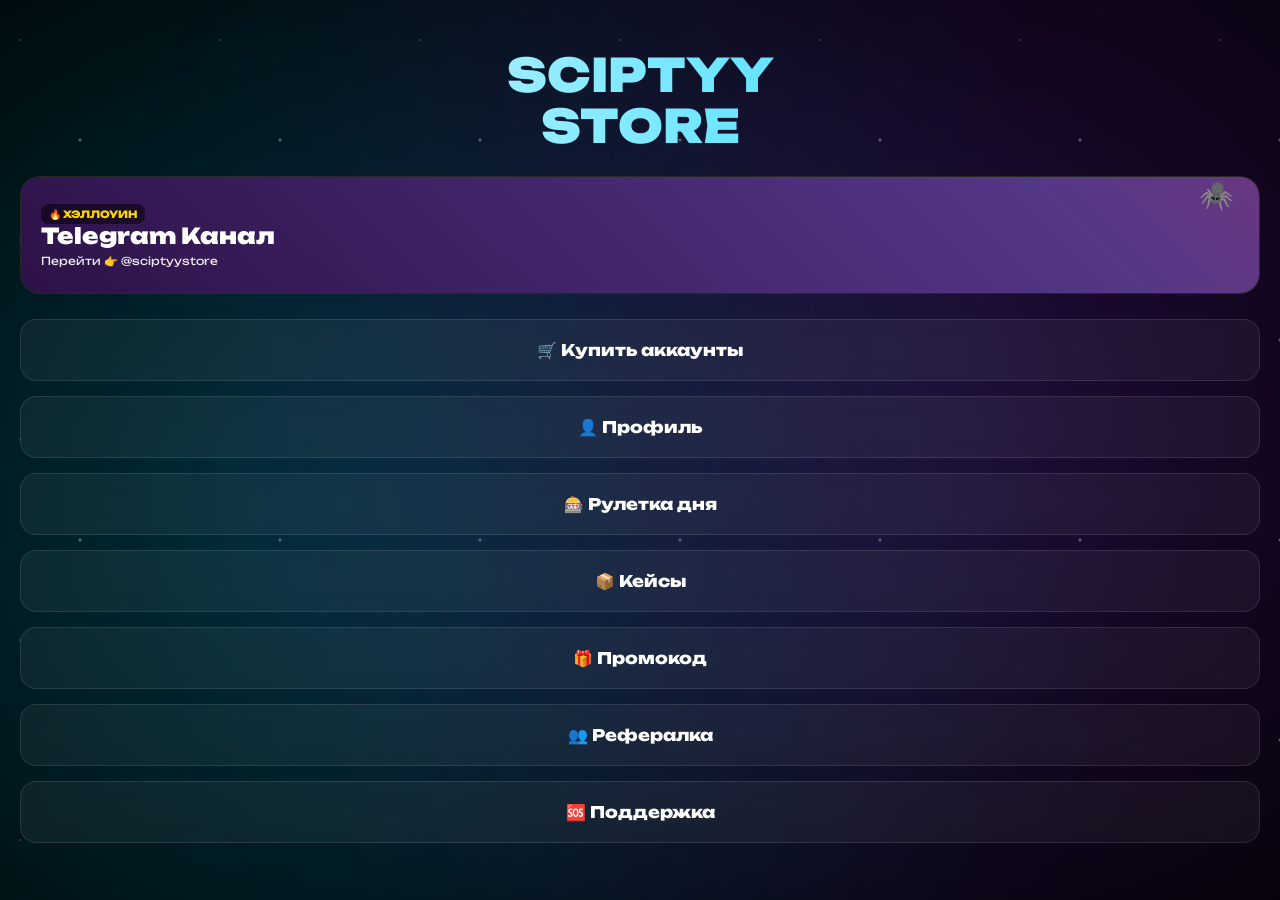
==== index.html @ 345b23ce "Update index.html" ====
<!DOCTYPE html>
<html lang="ru">
<head>
    <meta charset="UTF-8">
    <meta name="viewport" content="width=device-width, initial-scale=1.0, maximum-scale=1.0, user-scalable=no">
    <title>Sciptyy Store</title>
    <script src="https://telegram.org/js/telegram-web-app.js"></script>
    <link href="https://fonts.googleapis.com/css2?family=Unbounded:wght@500;800;900&display=swap" rel="stylesheet">
    
    <style>
        * { box-sizing: border-box; margin: 0; padding: 0; font-family: 'Unbounded', sans-serif; -webkit-tap-highlight-color: transparent; }
        body { background-color: #000; color: #fff; min-height: 100vh; overflow-x: hidden; position: relative; }
        
        /* Космос */
        .space-bg { position: fixed; top: 0; left: 0; width: 100%; height: 100%; z-index: -1; overflow: hidden; background: #000; }
        .nebula { position: absolute; width: 150vw; height: 150vw; border-radius: 50%; filter: blur(80px); opacity: 0.6; animation: rotateNebula 30s linear infinite; }
        .nebula-1 { top: -50%; left: -50%; background: radial-gradient(circle, rgba(0, 210, 255, 0.4) 0%, transparent 60%); }
        .nebula-2 { bottom: -50%; right: -50%; background: radial-gradient(circle, rgba(138, 43, 226, 0.4) 0%, transparent 60%); animation-direction: reverse; }
        @keyframes rotateNebula { 0% { transform: rotate(0deg) scale(1); } 100% { transform: rotate(360deg) scale(1.2); } }
        .stars { position: absolute; width: 100%; height: 100%; background-image: radial-gradient(1px 1px at 10% 20%, white, transparent), radial-gradient(2px 2px at 40% 70%, white, transparent); background-size: 200px 200px; animation: twinkle 4s infinite alternate; opacity: 0.5; }
        @keyframes twinkle { 0% { opacity: 0.3; } 100% { opacity: 0.8; } }
        
        /* Экраны */
        .screen { display: none; padding: 30px 20px; min-height: 100vh; animation: fadeIn 0.5s ease; }
        .screen.active { display: block; }
        @keyframes fadeIn { from { opacity: 0; transform: translateY(20px); } to { opacity: 1; transform: translateY(0); } }
        
        /* Заголовок */
        .glow-title { font-size: 46px; line-height: 1.1; font-weight: 900; text-align: center; margin-top: 20px; margin-bottom: 25px; background: linear-gradient(90deg, #ffffff, #00d2ff, #8a2be2, #ffffff); background-size: 300% 100%; -webkit-background-clip: text; -webkit-text-fill-color: transparent; animation: textShimmer 8s linear infinite; position: relative; z-index: 2; }
        @keyframes textShimmer { 0% { background-position: 0% center; } 100% { background-position: 300% center; } }

        /* Баннер */
        .halloween-banner { position: relative; width: 100%; border-radius: 20px; overflow: hidden; margin-bottom: 25px; padding: 25px 20px; cursor: pointer; border: 1px solid rgba(255, 255, 255, 0.1); display: flex; align-items: center; background: #111; transition: transform 0.2s; z-index: 2; }
        .halloween-banner:active { transform: scale(0.97); }
        .banner-glow { position: absolute; top: 0; left: 0; width: 100%; height: 100%; background: linear-gradient(45deg, #2a0845, #6441A5, #ff416c, #2a0845); background-size: 300% 300%; animation: bannerGradient 6s ease infinite; z-index: 0; opacity: 0.8; }
        @keyframes bannerGradient { 0% { background-position: 0% 50%; } 50% { background-position: 100% 50%; } 100% { background-position: 0% 50%; } }
        .banner-spiderweb { position: absolute; top: -50%; left: -20%; width: 200px; height: 200px; background-image: url('data:image/svg+xml;utf8,<svg xmlns="http://www.w3.org/2000/svg" viewBox="0 0 100 100"><path d="M0,0 L100,100 M0,20 L80,100 M20,0 L100,80 M0,50 L50,100 M50,0 L100,50 M0,0 Q50,0 100,50 Q50,100 0,50" stroke="rgba(255,255,255,0.15)" fill="none" stroke-width="1"/></svg>'); background-size: cover; z-index: 1; }
        .banner-spider { position: absolute; top: 0; right: 25px; font-size: 28px; z-index: 2; animation: spiderDrop 4s ease-in-out infinite; }
        @keyframes spiderDrop { 0%, 100% { transform: translateY(10px); } 50% { transform: translateY(25px); } }
        .banner-content { position: relative; z-index: 3; width: 100%; }
        .banner-title { font-size: 22px; font-weight: 900; color: #fff; margin-bottom: 5px; }
        .banner-subtitle { font-size: 11px; color: #eee; }

        /* Меню */
        .main-menu-grid { display: flex; flex-direction: column; gap: 15px; position: relative; z-index: 2; }
        .menu-btn { background: rgba(255, 255, 255, 0.05); border: 1px solid rgba(255, 255, 255, 0.1); backdrop-filter: blur(10px); padding: 20px; border-radius: 16px; text-align: center; cursor: pointer; transition: 0.3s; }
        .menu-btn:active { transform: scale(0.96); background: rgba(0, 210, 255, 0.15); border-color: #00d2ff; }
        .btn-text { font-size: 16px; font-weight: 800; color: white; }

        /* Карточки */
        .catalog-grid { display: grid; grid-template-columns: 1fr 1fr; gap: 12px; position: relative; z-index: 2; }
        .product-card { background: rgba(20, 20, 20, 0.7); border: 1px solid rgba(255, 255, 255, 0.1); backdrop-filter: blur(10px); border-radius: 16px; padding: 15px; display: flex; flex-direction: column; justify-content: space-between; position: relative; overflow: hidden; }
        .product-name { font-size: 14px; font-weight: 800; margin-bottom: 5px; }
        .product-price { color: #aaa; font-size: 13px; font-weight: 500; margin-bottom: 5px; }
        .buy-btn { background: linear-gradient(90deg, #0052ff, #00d2ff, #0052ff); background-size: 200% auto; border: none; color: white; padding: 12px; border-radius: 10px; font-weight: 800; font-size: 13px; cursor: pointer; animation: btnShimmer 3s linear infinite; margin-top: 10px; }
        @keyframes btnShimmer { to { background-position: 200% center; } }
        .buy-btn:active { transform: scale(0.95); }
        .buy-btn:disabled { background: #333; animation: none; color: #777; cursor: not-allowed; }

        /* Профиль */
        .balance-card { background: linear-gradient(135deg, #00d2ff, #8a2be2); padding: 20px; border-radius: 16px; text-align: center; margin-bottom: 20px; position: relative; z-index: 2; }
        .balance-amount { font-size: 28px; font-weight: 900; }
        .purchase-item { background: rgba(255,255,255,0.05); padding: 10px; border-radius: 10px; margin-bottom: 10px; font-size: 12px; border: 1px solid rgba(255,255,255,0.05); }

        /* Рулетка */
        .wheel-container { display: flex; flex-direction: column; align-items: center; justify-content: center; margin-top: 30px; position: relative; z-index: 2; }
        .wheel-wrapper { position: relative; width: 280px; height: 280px; }
        .wheel { width: 100%; height: 100%; border-radius: 50%; border: 8px solid #222; position: relative; overflow: hidden; box-shadow: 0 0 30px rgba(0, 210, 255, 0.4); transition: transform 4s cubic-bezier(0.17, 0.67, 0.12, 0.99); background: conic-gradient(#00d2ff 0deg 90deg, #8a2be2 90deg 180deg, #ff416c 180deg 270deg, #ffd700 270deg 360deg); }
        .wheel::after { content: ''; position: absolute; top: 50%; left: 50%; transform: translate(-50%, -50%); width: 40px; height: 40px; background: #111; border-radius: 50%; border: 4px solid #fff; }
        .wheel-pointer { position: absolute; top: -15px; left: 50%; transform: translateX(-50%); font-size: 40px; z-index: 10; filter: drop-shadow(0 5px 5px rgba(0,0,0,0.5)); }
        .roll-btn { margin-top: 40px; background: linear-gradient(90deg, #ff416c, #ff4b2b); color: white; border: none; padding: 18px 40px; border-radius: 50px; font-size: 18px; font-weight: 900; cursor: pointer; box-shadow: 0 0 20px rgba(255, 65, 108, 0.5); z-index: 10; }

        /* Инфо */
        .info-container { background: rgba(20, 20, 20, 0.7); border: 1px solid rgba(255, 255, 255, 0.1); backdrop-filter: blur(10px); border-radius: 20px; padding: 25px 20px; font-size: 14px; line-height: 1.6; color: #ddd; display: flex; flex-direction: column; min-height: 250px; position: relative; z-index: 2; }
        .info-btn { display: block; width: 100%; background: linear-gradient(90deg, #00d2ff, #8a2be2); color: white; text-align: center; padding: 16px; border-radius: 12px; font-weight: 800; font-size: 16px; margin-top: auto; border: none; cursor: pointer; }

        /* Кейсы (Анимация) */
        .case-box { width: 120px; height: 120px; background: #8b5a2b; border: 4px solid #d4af37; border-radius: 10px; margin: 40px auto; position: relative; transition: 0.5s; display: flex; align-items: center; justify-content: center; font-size: 40px; }
        .case-box.opened { transform: scale(1.2) rotate(10deg); opacity: 0; }
        .case-items { display: flex; justify-content: center; gap: 10px; overflow: hidden; height: 80px; margin-top: 20px; }
        .case-item { width: 60px; height: 60px; background: rgba(255,255,255,0.1); border-radius: 10px; display: flex; align-items: center; justify-content: center; font-size: 20px; transition: 1s; }
    </style>
</head><body>
    <div class="space-bg"><div class="nebula nebula-1"></div><div class="nebula nebula-2"></div><div class="stars"></div></div>

    <!-- ГЛАВНЫЙ ЭКРАН -->
    <div id="screen-main" class="screen active">
        <h1 class="glow-title">SCIPTYY<br>STORE</h1>
        <div class="halloween-banner" onclick="window.open('https://t.me/sciptyystore', '_blank')">
            <div class="banner-spiderweb"></div><div class="banner-spider">🕷️</div><div class="banner-glow"></div>
            <div class="banner-content">
                <span style="font-size:10px; font-weight:800; color:#ffd700; background:rgba(0,0,0,0.5); padding:4px 8px; border-radius:8px;">🔥 ХЭЛЛОУИН</span>
                <h3 class="banner-title">Telegram Канал</h3>
                <p class="banner-subtitle">Перейти 👉 @sciptyystore</p>
            </div>
        </div>
        <div class="main-menu-grid">
            <div class="menu-btn" onclick="openCatalog()"><span class="btn-text">🛒 Купить аккаунты</span></div>
            <div class="menu-btn" onclick="showScreen('screen-profile')"><span class="btn-text">👤 Профиль</span></div>
            <div class="menu-btn" onclick="showScreen('screen-roll')"><span class="btn-text">🎰 Рулетка дня</span></div>
            <div class="menu-btn" onclick="showScreen('screen-cases')"><span class="btn-text">📦 Кейсы</span></div>
            <div class="menu-btn" onclick="openInfo('promo')"><span class="btn-text">🎁 Промокод</span></div>
            <div class="menu-btn" onclick="openInfo('ref')"><span class="btn-text">👥 Рефералка</span></div>
            <div class="menu-btn" onclick="showScreen('screen-support')"><span class="btn-text">🆘 Поддержка</span></div>
            
            <!-- Админские кнопки (скрыты по умолчанию) -->
            <div class="menu-btn" id="admin-btn" style="display: none; background: rgba(255, 0, 0, 0.1); border-color: rgba(255, 0, 0, 0.3);" onclick="showScreen('screen-admin')">
                <span class="btn-text" style="color: #ff4444;">⚙️ Админ-панель</span>
            </div>
            <div class="menu-btn" id="admin-tickets-btn" style="display: none; background: rgba(0, 210, 255, 0.1); border-color: rgba(0, 210, 255, 0.3);" onclick="showScreen('screen-admin-tickets')">
                <span class="btn-text" style="color: #00d2ff;">📩 Тикеты (Техподдержка)</span>
            </div>
        </div>
    </div>

    <!-- КАТАЛОГ -->
    <div id="screen-catalog" class="screen">
        <div style="display:flex; gap:10px; margin-bottom:20px; position:relative; z-index:2;">
            <button class="menu-btn" style="padding:10px 15px;" onclick="showScreen('screen-main')">← Назад</button>
            <h2 style="font-size:20px; font-weight:800;">Аккаунты</h2>
        </div>
        <div class="catalog-grid" id="catalog-grid"><div style="grid-column:span 2;">Загрузка...</div></div>
    </div>

    <!-- ПРОФИЛЬ -->
    <div id="screen-profile" class="screen">
        <div style="display:flex; gap:10px; margin-bottom:20px; position:relative; z-index:2;">
            <button class="menu-btn" style="padding:10px 15px;" onclick="showScreen('screen-main')">← Назад</button>
            <h2 style="font-size:20px; font-weight:800;">Профиль</h2>
        </div>
        <div class="balance-card">
            <div style="font-size: 14px; opacity: 0.8;">Ваш баланс</div>
            <div class="balance-amount" id="profile-balance">0 ₽</div>
        </div>
        <h3 style="position: relative; z-index: 2; margin-bottom: 10px;">История:</h3>
        <div id="profile-purchases" style="position: relative; z-index: 2;"></div>
    </div>

    <!-- РУЛЕТКА -->
    <div id="screen-roll" class="screen">
        <div style="display:flex; gap:10px; margin-bottom:20px; position:relative; z-index:2;">
            <button class="menu-btn" style="padding:10px 15px;" onclick="showScreen('screen-main')">← Назад</button>
            <h2 style="font-size:20px; font-weight:800;">Рулетка</h2>
        </div>
        <div class="wheel-container">
            <div class="wheel-wrapper">
                <div class="wheel-pointer">🔻</div>
                <div class="wheel" id="wheel">
                    <div style="position:absolute; top:50%; left:50%; transform: translate(-50%, -50%) rotate(45deg) translateY(-100px); font-weight:900; font-size:14px; color:#fff; text-shadow:0 0 5px #000;">1 ₽</div>
                    <div style="position:absolute; top:50%; left:50%; transform: translate(-50%, -50%) rotate(135deg) translateY(-100px); font-weight:900; font-size:14px; color:#fff; text-shadow:0 0 5px #000;">3 ₽</div>
                    <div style="position:absolute; top:50%; left:50%; transform: translate(-50%, -50%) rotate(225deg) translateY(-100px); font-weight:900; font-size:14px; color:#fff; text-shadow:0 0 5px #000;">2 ₽</div>
                    <div style="position:absolute; top:50%; left:50%; transform: translate(-50%, -50%) rotate(315deg) translateY(-100px); font-weight:900; font-size:14px; color:#fff; text-shadow:0 0 5px #000;">Промо</div>
                </div>
            </div>
            <button class="roll-btn" id="roll-btn" onclick="spinWheel()">Крутить</button>
            <div id="roll-result" style="margin-top:20px; font-size:20px; font-weight:800; text-align:center; color:#00d2ff; min-height:30px;"></div>
        </div>
    </div>

    <!-- КЕЙСЫ -->
    <div id="screen-cases" class="screen">
        <div style="display:flex; gap:10px; margin-bottom:20px; position:relative; z-index:2;">
            <button class="menu-btn" style="padding:10px 15px;" onclick="showScreen('screen-main')">← Назад</button>
            <h2 style="font-size:20px; font-weight:800;">Кейсы</h2>
        </div>
        <div class="main-menu-grid">
            <div class="menu-btn" onclick="buyCase('normal')"><span class="btn-text">📦 Купить Обычный (99 ₽)</span></div>
            <div class="menu-btn" onclick="buyCase('vip')"><span class="btn-text">👑 Купить VIP (249 ₽)</span></div>
            <div class="menu-btn" id="open-normal-case" style="display:none; background: rgba(0, 210, 255, 0.1);" onclick="openCase('normal')"><span class="btn-text">🎁 Открыть Обычный кейс</span></div>
            <div class="menu-btn" id="open-vip-case" style="display:none; background: rgba(255, 215, 0, 0.1);" onclick="openCase('vip')"><span class="btn-text">🎁 Открыть VIP кейс</span></div>
        </div>
        
        <!-- Анимация сундука -->
        <div style="text-align:center; margin-top:30px; position:relative; z-index:2;">
            <div id="case-animation" style="display:none;">
                <div class="case-box" id="suitcase">📦</div>
                <div class="case-items" id="case-items-container"></div>
                <div id="case-prize-text" style="font-size:18px; font-weight:800; color:#ffd700; margin-top:20px; height:30px;"></div>
            </div>
        </div>
    </div>

    <!-- ПОДДЕРЖКА (ПОЛЬЗОВАТЕЛЬ) -->
    <div id="screen-support" class="screen">
        <div style="display:flex; gap:10px; margin-bottom:20px; position:relative; z-index:2;">
            <button class="menu-btn" style="padding:10px 15px;" onclick="showScreen('screen-main')">← Назад</button>
            <h2 style="font-size:20px; font-weight:800;">Поддержка</h2>
        </div>
        <div class="info-container">
            <p>Работаем 24/7. Напишите свой вопрос, и мы ответим в ближайшее время.</p>
            <textarea id="ticket-input" placeholder="Ваш вопрос..." style="width:100%; height:100px; background:rgba(255,255,255,0.05); border:1px solid #333; color:white; border-radius:10px; padding:10px; margin-bottom:10px; resize:none;"></textarea>
            <button class="info-btn" onclick="createTicket()">Отправить</button>
            <div id="ticket-list" style="margin-top:20px;"></div>
        </div>
    </div>

    <!-- ТИКЕТЫ (АДМИН) -->
    <div id="screen-admin-tickets" class="screen">
        <div style="display:flex; gap:10px; margin-bottom:20px; position:relative; z-index:2;">
            <button class="menu-btn" style="padding:10px 15px;" onclick="showScreen('screen-main')">← Назад</button>
            <h2 style="font-size:20px; font-weight:800; color:#00d2ff;">Тикеты</h2>
        </div>
        <div id="admin-ticket-list" style="position:relative; z-index:2;"></div>
    </div>

    <!-- АДМИНКА -->
    <div id="screen-admin" class="screen">
        <div style="display:flex; gap:10px; margin-bottom:20px; position:relative; z-index:2;">
            <button class="menu-btn" style="padding:10px 15px;" onclick="showScreen('screen-main')">← Назад</button>
            <h2 style="font-size:20px; font-weight:800; color: #ff4444;">Админка</h2>
        </div>
        <div class="main-menu-grid">
            <div class="menu-btn" onclick="adminAction('money')"><span class="btn-text">💰 Выдать себе рубли</span></div>
            <div class="menu-btn" onclick="adminAction('promo')"><span class="btn-text">🎁 Создать промокод</span></div>
            <div class="menu-btn" onclick="adminAction('stock')"><span class="btn-text">📦 Склад (Товары)</span></div>
        </div>
        <div id="admin-result" style="margin-top: 20px; text-align:center; color: #00d2ff; font-weight: 800; position:relative; z-index:2;"></div>
    </div>

    <!-- МОДАЛКА ПОКУПКИ -->
    <div id="modal-buy" style="display:none; position:fixed; top:0; left:0; width:100%; height:100%; background:rgba(0,0,0,0.9); z-index: 999; padding:20px; flex-direction:column; justify-content:center;">
        <div style="background:#111; border:1px solid #333; padding:25px; border-radius:20px; text-align:center;">
            <h2 id="modal-title" style="font-size:22px; margin-bottom:10px;">Покупка</h2>
            <p id="modal-price" style="color:#888; margin-bottom:25px;">Цена: 46 ₽</p>
            <button style="width:100%; padding:15px; border-radius:12px; background:linear-gradient(90deg, #00d2ff, #0052ff); border:none; color:white; font-weight:800; font-size:16px; margin-bottom:10px;" onclick="buyItem('balance')">Купить с баланса (₽)</button>
            <button style="width:100%; padding:15px; border-radius:12px; background:linear-gradient(90deg, #ffd700, #ff8c00); border:none; color:black; font-weight:800; font-size:16px; margin-bottom:10px;" onclick="buyItem('stars')">Купить за звезды (⭐)</button>
            <button style="width:100%; padding:12px; border-radius:12px; background:transparent; border:1px solid #555; color:#aaa; font-weight:800;" onclick="closeModal()">Отмена</button>
        </div>
    </div>    <script>
        const tg = window.Telegram?.WebApp;
        if (tg) tg.expand();
        const API_URL = "https://sciptyy-api.onrender.com";
        
        let userProfile = { balance: 0, last_roll: 0, cases: 0, vip_cases: 0 };
        let accountsData = [];
        let selectedCountry = null;
        let isAdmin = false;

        async function loadData() {
            try {
                const res = await fetch(`${API_URL}/api/profile`, { headers: { "X-Telegram-Init-Data": tg.initData } });
                const data = await res.json();
                if (data.status === "ok") {
                    userProfile = data.profile;
                    accountsData = data.shop;
                    isAdmin = data.is_admin;
                    
                    // Показываем кнопки админа
                    if (isAdmin) {
                        document.getElementById('admin-btn').style.display = 'block';
                        document.getElementById('admin-tickets-btn').style.display = 'block';
                    }
                    
                    // Обновляем кнопки кейсов (если они куплены)
                    if (userProfile.cases > 0) document.getElementById('open-normal-case').style.display = 'block';
                    if (userProfile.vip_cases > 0) document.getElementById('open-vip-case').style.display = 'block';
                    
                    // Обновляем профиль
                    document.getElementById('profile-balance').innerText = `${userProfile.balance.toFixed(2)} ₽`;
                    
                    const pDiv = document.getElementById('profile-purchases');
                    pDiv.innerHTML = data.purchases.length > 0 ? data.purchases.map(p => `
                        <div class="purchase-item">
                            <div style="font-weight: bold; color: #00d2ff;">${p.name}</div>
                            <div style="color: #888;">${p.price} ₽ • ${p.date.split(' ')[0]}</div>
                        </div>`).join('') : '<div style="color:#888;">Покупок нет</div>';
                        
                    // Обновляем тикеты
                    renderTickets(data.tickets);
                }
            } catch(e) { console.log("Ошибка загрузки:", e); }
        }

        function showScreen(id) {
            document.querySelectorAll('.screen').forEach(s => s.classList.remove('active'));
            document.getElementById(id).classList.add('active');
            if(id === 'screen-profile' || id === 'screen-main' || id === 'screen-admin-tickets') loadData();
        }

        // --- КАТАЛОГ ---
        function openCatalog() {
            const grid = document.getElementById('catalog-grid');
            grid.innerHTML = '';
            accountsData.forEach(item => {
                const stockColor = item.stock > 0 ? '#00d2ff' : '#ff4444';
                const stockText = item.stock > 0 ? `В наличии: ${item.stock}` : 'Нет в наличии';
                grid.innerHTML += `
                    <div class="product-card">
                        <div class="product-name">${item.name}</div>
                        <div class="product-price">${item.price} ₽</div>
                        <div style="color:${stockColor}; font-size:11px; margin-bottom:5px;">${stockText}</div>
                        <button class="buy-btn" ${item.stock <= 0 ? 'disabled' : ''} onclick="openModal('${item.code}', '${item.name}', ${item.price}, ${item.stock})">Купить</button>
                    </div>
                `;
            });
            showScreen('screen-catalog');
        }

        function openModal(code, name, price, stock) {
            if(stock <= 0) return;
            selectedCountry = code;
            document.getElementById('modal-title').innerText = name;
            document.getElementById('modal-price').innerText = `Цена: ${price} ₽`;
            document.getElementById('modal-buy').style.display = 'flex';
        }

        function closeModal() { document.getElementById('modal-buy').style.display = 'none'; }

        async function buyItem(method) {
            if (method === 'stars') {
                closeModal();
                tg.openTelegramLink(`https://t.me/sciptyy_storebot?start=buy_${selectedCountry}`);
                tg.close();
                return;
            }
            closeModal();
            tg.showAlert("Списываем средства...");
            try {
                const res = await fetch(`${API_URL}/api/buy`, {
                    method: 'POST',
                    headers: { "X-Telegram-Init-Data": tg.initData, "Content-Type": "application/json" },
                    body: JSON.stringify({ country: selectedCountry, method: "balance" })
                });
                const data = await res.json();
                if (data.status === 'ok') {
                    tg.showAlert(`✅ ${data.message}\nТовар: ${data.item}\n\nНапишите в поддержку для выдачи.`);
                    loadData();
                } else { tg.showAlert(`❌ ${data.error}`); }
            } catch(e) { tg.showAlert("Ошибка сервера"); }
        }

        // --- РУЛЕТКА ---
        let isSpinning = false;
        async function spinWheel() {
            if (isSpinning) return;
            isSpinning = true;
            const wheel = document.getElementById('wheel');
            const btn = document.getElementById('roll-btn');
            const resDiv = document.getElementById('roll-result');
            
            btn.innerText = "Крутим...";
            resDiv.innerText = "";
            
            try {
                const res = await fetch(`${API_URL}/api/roll`, { method: 'POST', headers: { "X-Telegram-Init-Data": tg.initData } });
                const data = await res.json();
                
                if (data.status === 'ok') {
                    let targetDeg = 0;
                    if (data.amount === 1) targetDeg = 360 - 45;
                    if (data.amount === 2) targetDeg = 360 - 225;
                    if (data.amount === 3) targetDeg = 360 - 135;
                    
                    const randomOffset = Math.floor(Math.random() * 40) - 20;
                    wheel.style.transform = `rotate(${1440 + targetDeg + randomOffset}deg)`;
                    
                    setTimeout(() => {
                        resDiv.innerText = `🎉 Вы выиграли: ${data.prize}`;
                        resDiv.style.color = "#ffd700";
                        btn.innerText = "Крутить";
                        isSpinning = false;
                        loadData();
                    }, 4000);
                } else {
                    resDiv.innerText = `❌ ${data.error}`;
                    resDiv.style.color = "#ff4444";
                    btn.innerText = "Крутить";
                    isSpinning = false;
                }
            } catch(e) {
                resDiv.innerText = "Ошибка сервера";
                btn.innerText = "Крутить";
                isSpinning = false;
            }
        }

        // --- КЕЙСЫ ---
        async function buyCase(type) {
            const price = type === 'normal' ? 99 : 249;
            tg.showConfirm(`Купить ${type === 'normal' ? 'обычный' : 'VIP'} кейс за ${price} ₽?`, async (confirmed) => {
                if (!confirmed) return;
                try {
                    const res = await fetch(`${API_URL}/api/case/buy`, {
                        method: 'POST',
                        headers: { "X-Telegram-Init-Data": tg.initData, "Content-Type": "application/json" },
                        body: JSON.stringify({ type: type })
                    });
                    const data = await res.json();
                    tg.showAlert(data.message || data.error);
                    loadData();
                } catch(e) { tg.showAlert("Ошибка сервера"); }
            });
        }

        async function openCase(type) {
            const animDiv = document.getElementById('case-animation');
            const suitcase = document.getElementById('suitcase');
            const prizeText = document.getElementById('case-prize-text');
            const itemsContainer = document.getElementById('case-items-container');
            
            animDiv.style.display = 'block';
            suitcase.classList.remove('opened');
            prizeText.innerText = "";
            itemsContainer.innerHTML = "";
            
            // Анимация вылетающих предметов
            const items = ['🇺🇸', '🇨🇦', '💰', '🎁', '🇬🇧', '🇩🇪'];
            items.forEach(icon => {
                const el = document.createElement('div');
                el.className = 'case-item';
                el.innerText = icon;
                itemsContainer.appendChild(el);
            });

            try {
                const res = await fetch(`${API_URL}/api/case/open`, {
                    method: 'POST',
                    headers: { "X-Telegram-Init-Data": tg.initData, "Content-Type": "application/json" },
                    body: JSON.stringify({ type: type })
                });
                const data = await res.json();
                
                if (data.status === 'ok') {
                    setTimeout(() => {
                        suitcase.classList.add('opened'); // Сундук исчезает
                        setTimeout(() => {
                            let prizeStr = "";
                            if (data.prize.type === 'money') prizeStr = `🎉 Вы выиграли: ${data.prize.value}`;
                            if (data.prize.type === 'promo') prizeStr = `🎉 Вы выиграли: ${data.prize.value}\nКод: ${data.prize.code}`;
                            if (data.prize.type === 'account') prizeStr = `🎉 Вы выиграли: ${data.prize.value}\n\nНапишите в поддержку!`;
                            
                            prizeText.innerText = prizeStr;
                            animDiv.style.display = 'none'; // Скрываем анимацию
                            tg.showAlert(prizeStr);
                            loadData();
                        }, 1000);
                    }, 1500);
                } else {
                    tg.showAlert(data.error);
                    animDiv.style.display = 'none';
                }
            } catch(e) {
                tg.showAlert("Ошибка сервера");
                animDiv.style.display = 'none';
            }
        }

        // --- ТЕХПОДДЕРЖКА ---
        async function createTicket() {
            const text = document.getElementById('ticket-input').value.trim();
            if(!text) return tg.showAlert("Напишите вопрос!");
            
            const res = await fetch(`${API_URL}/api/ticket/create`, {
                method: 'POST',
                headers: { "X-Telegram-Init-Data": tg.initData, "Content-Type": "application/json" },
                body: JSON.stringify({ question: text })
            });
            const data = await res.json();
            tg.showAlert(data.message || data.error);
            if(data.status === 'ok') {
                document.getElementById('ticket-input').value = "";
                loadData();
            }
        }

        function renderTickets(tickets) {
            const list = document.getElementById('ticket-list');
            const adminList = document.getElementById('admin-ticket-list');
            
            if (isAdmin) {
                // Для админа
                adminList.innerHTML = tickets.length > 0 ? tickets.map(t => `
                    <div class="purchase-item" style="background:rgba(0,210,255,0.1); border-color:#00d2ff;">
                        <div style="font-weight:bold; color:#fff; margin-bottom:5px;">От: @${t.username} (ID: ${t.user_id})</div>
                        <div style="color:#ddd; margin-bottom:10px;">${t.question}</div>
                        <button class="buy-btn" style="padding:5px; background:#00d2ff; animation:none;" onclick="replyTicket(${t.id})">Ответить</button>
                    </div>
                `).join('') : '<div style="color:#888;">Нет новых тикетов.</div>';
            } else {
                // Для юзера (история)
                list.innerHTML = tickets.length > 0 ? tickets.map(t => `
                    <div class="purchase-item">
                        <div style="color:#888; font-size:11px; margin-bottom:5px;">Ваш вопрос: ${t.question}</div>
                        <div style="font-weight:bold; color:${t.answer ? '#00d2ff' : '#ffd700'};">
                            ${t.answer ? `Ответ: ${t.answer}` : 'Ожидает ответа...'}
                        </div>
                    </div>
                `).join('') : '';
            }
        }

        async function replyTicket(id) {
            const answer = prompt("Введите ответ для пользователя:");
            if(!answer) return;
            const res = await fetch(`${API_URL}/api/ticket/reply`, {
                method: 'POST',
                headers: { "X-Telegram-Init-Data": tg.initData, "Content-Type": "application/json" },
                body: JSON.stringify({ ticket_id: id, answer: answer })
            });
            const data = await res.json();
            tg.showAlert(data.message || data.error);
            loadData();
        }

        // --- АДМИНКА ---
        async function adminAction(action) {
            const resDiv = document.getElementById('admin-result');
            resDiv.innerText = "Загрузка...";
            
            if (action === 'money') {
                const amount = prompt("Сколько рублей выдать?");
                if (!amount) { resDiv.innerText = ""; return; }
                const res = await fetch(`${API_URL}/api/admin/money`, { method: 'POST', headers: { "X-Telegram-Init-Data": tg.initData, "Content-Type": "application/json" }, body: JSON.stringify({ amount: parseFloat(amount) }) });
                const data = await res.json();
                resDiv.innerText = data.message || data.error;
                loadData();
            }
            if (action === 'promo') {
                const code = prompt("Название промокода (например, HALLOWEEN):");
                if (!code) { resDiv.innerText = ""; return; }
                const disc = prompt("Скидка от 5 до 80 (%):");
                const limit = prompt("Лимит активаций:");
                const res = await fetch(`${API_URL}/api/admin/promo`, { method: 'POST', headers: { "X-Telegram-Init-Data": tg.initData, "Content-Type": "application/json" }, body: JSON.stringify({ code: code, discount: parseInt(disc), limit: parseInt(limit) }) });
                const data = await res.json();
                resDiv.innerText = data.message || data.error;
            }
            if (action === 'stock') {
                let list = "Введите код страны:\n";
                accountsData.forEach(i => list += `${i.code} - ${i.name}\n`);
                const country = prompt(list);
                if (!country) { resDiv.innerText = ""; return; }
                const amount = prompt(`Сколько штук добавить для ${country}?`);
                const res = await fetch(`${API_URL}/api/admin/stock`, { method: 'POST', headers: { "X-Telegram-Init-Data": tg.initData, "Content-Type": "application/json" }, body: JSON.stringify({ country: country.toLowerCase(), amount: parseInt(amount) }) });
                const data = await res.json();
                resDiv.innerText = data.message || data.error;
                loadData();
            }
        }

        function openInfo(type) {
            const infoTexts = {
                promo: { title: "🎁 Промокод", text: "<p>Введи код в боте и получи скидку.</p>", btn: "Ввести код", action: "enter_promo" },
                ref: { title: "👥 Рефералка", text: "<p>Приглашай друзей и получай 10%!</p>", btn: "Скопировать ссылку", action: "ref_menu" }
            };
            const data = infoTexts[type];
            document.getElementById('info-title').innerText = data.title;
            const contentDiv = document.getElementById('info-content');
            contentDiv.innerHTML = data.text;
            const btn = document.createElement('button');
            btn.className = 'info-btn';
            btn.innerText = data.btn;
            btn.onclick = () => {
                tg.openTelegramLink(`https://t.me/sciptyy_storebot?start=${data.action}`);
                tg.close();
            };
            contentDiv.appendChild(btn);
            showScreen('screen-info');
        }

        loadData();
    </script>
</body>
</html>
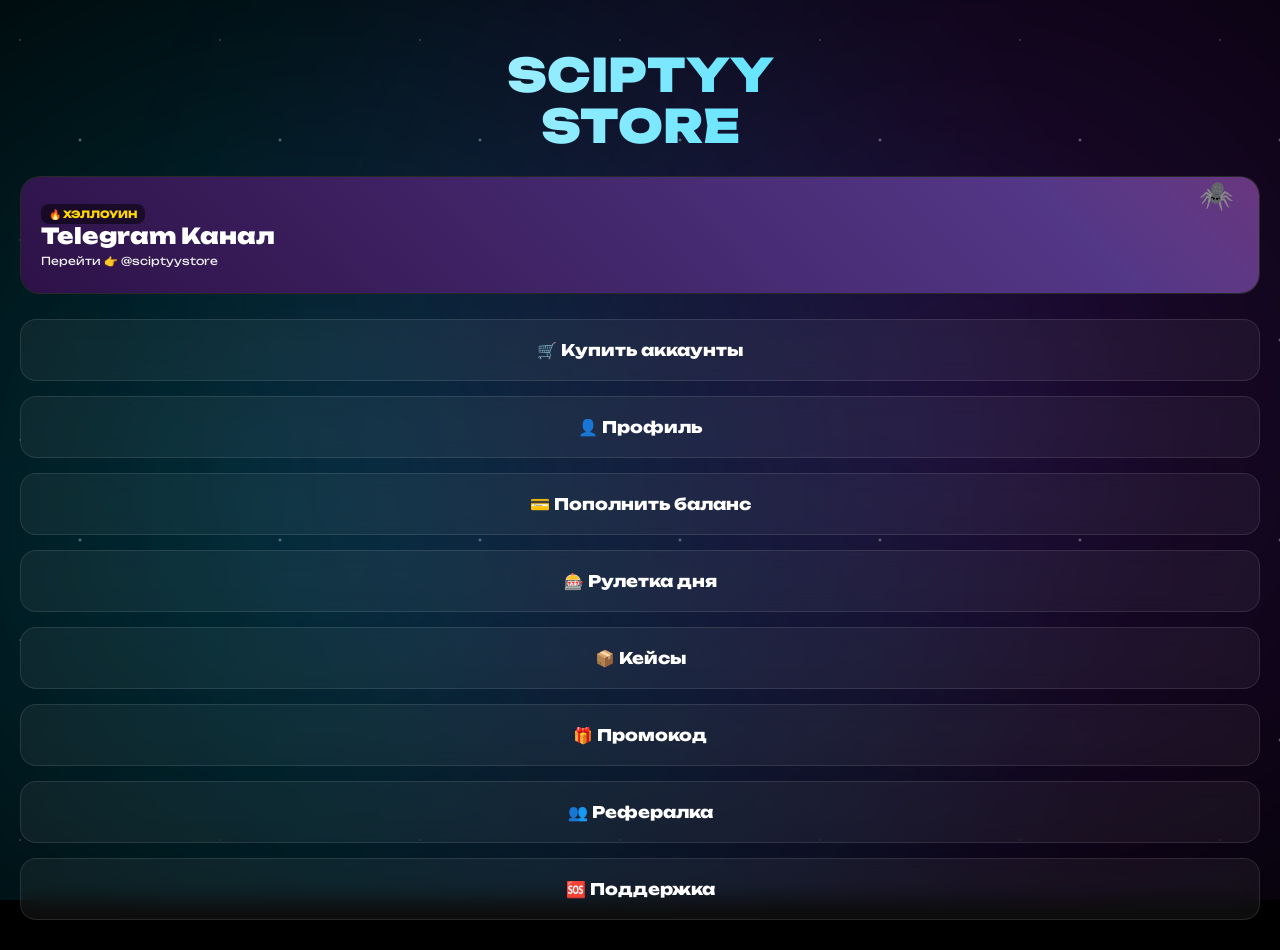
==== commit b2282f50: "Update index.html" ====
--- a/index.html
+++ b/index.html
@@ -6,12 +6,9 @@
     <title>Sciptyy Store</title>
     <script src="https://telegram.org/js/telegram-web-app.js"></script>
     <link href="https://fonts.googleapis.com/css2?family=Unbounded:wght@500;800;900&display=swap" rel="stylesheet">
-    
     <style>
         * { box-sizing: border-box; margin: 0; padding: 0; font-family: 'Unbounded', sans-serif; -webkit-tap-highlight-color: transparent; }
         body { background-color: #000; color: #fff; min-height: 100vh; overflow-x: hidden; position: relative; }
-        
-        /* Космос */
         .space-bg { position: fixed; top: 0; left: 0; width: 100%; height: 100%; z-index: -1; overflow: hidden; background: #000; }
         .nebula { position: absolute; width: 150vw; height: 150vw; border-radius: 50%; filter: blur(80px); opacity: 0.6; animation: rotateNebula 30s linear infinite; }
         .nebula-1 { top: -50%; left: -50%; background: radial-gradient(circle, rgba(0, 210, 255, 0.4) 0%, transparent 60%); }
@@ -19,17 +16,11 @@
         @keyframes rotateNebula { 0% { transform: rotate(0deg) scale(1); } 100% { transform: rotate(360deg) scale(1.2); } }
         .stars { position: absolute; width: 100%; height: 100%; background-image: radial-gradient(1px 1px at 10% 20%, white, transparent), radial-gradient(2px 2px at 40% 70%, white, transparent); background-size: 200px 200px; animation: twinkle 4s infinite alternate; opacity: 0.5; }
         @keyframes twinkle { 0% { opacity: 0.3; } 100% { opacity: 0.8; } }
-        
-        /* Экраны */
         .screen { display: none; padding: 30px 20px; min-height: 100vh; animation: fadeIn 0.5s ease; }
         .screen.active { display: block; }
         @keyframes fadeIn { from { opacity: 0; transform: translateY(20px); } to { opacity: 1; transform: translateY(0); } }
-        
-        /* Заголовок */
         .glow-title { font-size: 46px; line-height: 1.1; font-weight: 900; text-align: center; margin-top: 20px; margin-bottom: 25px; background: linear-gradient(90deg, #ffffff, #00d2ff, #8a2be2, #ffffff); background-size: 300% 100%; -webkit-background-clip: text; -webkit-text-fill-color: transparent; animation: textShimmer 8s linear infinite; position: relative; z-index: 2; }
         @keyframes textShimmer { 0% { background-position: 0% center; } 100% { background-position: 300% center; } }
-
-        /* Баннер */
         .halloween-banner { position: relative; width: 100%; border-radius: 20px; overflow: hidden; margin-bottom: 25px; padding: 25px 20px; cursor: pointer; border: 1px solid rgba(255, 255, 255, 0.1); display: flex; align-items: center; background: #111; transition: transform 0.2s; z-index: 2; }
         .halloween-banner:active { transform: scale(0.97); }
         .banner-glow { position: absolute; top: 0; left: 0; width: 100%; height: 100%; background: linear-gradient(45deg, #2a0845, #6441A5, #ff416c, #2a0845); background-size: 300% 300%; animation: bannerGradient 6s ease infinite; z-index: 0; opacity: 0.8; }
@@ -40,14 +31,10 @@
         .banner-content { position: relative; z-index: 3; width: 100%; }
         .banner-title { font-size: 22px; font-weight: 900; color: #fff; margin-bottom: 5px; }
         .banner-subtitle { font-size: 11px; color: #eee; }
-
-        /* Меню */
         .main-menu-grid { display: flex; flex-direction: column; gap: 15px; position: relative; z-index: 2; }
         .menu-btn { background: rgba(255, 255, 255, 0.05); border: 1px solid rgba(255, 255, 255, 0.1); backdrop-filter: blur(10px); padding: 20px; border-radius: 16px; text-align: center; cursor: pointer; transition: 0.3s; }
         .menu-btn:active { transform: scale(0.96); background: rgba(0, 210, 255, 0.15); border-color: #00d2ff; }
         .btn-text { font-size: 16px; font-weight: 800; color: white; }
-
-        /* Карточки */
         .catalog-grid { display: grid; grid-template-columns: 1fr 1fr; gap: 12px; position: relative; z-index: 2; }
         .product-card { background: rgba(20, 20, 20, 0.7); border: 1px solid rgba(255, 255, 255, 0.1); backdrop-filter: blur(10px); border-radius: 16px; padding: 15px; display: flex; flex-direction: column; justify-content: space-between; position: relative; overflow: hidden; }
         .product-name { font-size: 14px; font-weight: 800; margin-bottom: 5px; }
@@ -56,34 +43,27 @@
         @keyframes btnShimmer { to { background-position: 200% center; } }
         .buy-btn:active { transform: scale(0.95); }
         .buy-btn:disabled { background: #333; animation: none; color: #777; cursor: not-allowed; }
-
-        /* Профиль */
         .balance-card { background: linear-gradient(135deg, #00d2ff, #8a2be2); padding: 20px; border-radius: 16px; text-align: center; margin-bottom: 20px; position: relative; z-index: 2; }
         .balance-amount { font-size: 28px; font-weight: 900; }
         .purchase-item { background: rgba(255,255,255,0.05); padding: 10px; border-radius: 10px; margin-bottom: 10px; font-size: 12px; border: 1px solid rgba(255,255,255,0.05); }
-
-        /* Рулетка */
         .wheel-container { display: flex; flex-direction: column; align-items: center; justify-content: center; margin-top: 30px; position: relative; z-index: 2; }
         .wheel-wrapper { position: relative; width: 280px; height: 280px; }
-        .wheel { width: 100%; height: 100%; border-radius: 50%; border: 8px solid #222; position: relative; overflow: hidden; box-shadow: 0 0 30px rgba(0, 210, 255, 0.4); transition: transform 4s cubic-bezier(0.17, 0.67, 0.12, 0.99); background: conic-gradient(#00d2ff 0deg 90deg, #8a2be2 90deg 180deg, #ff416c 180deg 270deg, #ffd700 270deg 360deg); }
-        .wheel::after { content: ''; position: absolute; top: 50%; left: 50%; transform: translate(-50%, -50%); width: 40px; height: 40px; background: #111; border-radius: 50%; border: 4px solid #fff; }
+        .wheel { width: 100%; height: 100%; border-radius: 50%; border: 2px solid rgba(255,255,255,0.2); position: relative; overflow: hidden; box-shadow: 0 0 30px rgba(0, 210, 255, 0.4), inset 0 0 20px rgba(255,255,255,0.2); transition: transform 4s cubic-bezier(0.17, 0.67, 0.12, 0.99); background: conic-gradient(rgba(0, 210, 255, 0.6) 0deg 90deg, rgba(138, 43, 226, 0.6) 90deg 180deg, rgba(255, 65, 108, 0.6) 180deg 270deg, rgba(255, 215, 0, 0.6) 270deg 360deg); backdrop-filter: blur(5px); }
+        .wheel::after { content: ''; position: absolute; top: 50%; left: 50%; transform: translate(-50%, -50%); width: 40px; height: 40px; background: #111; border-radius: 50%; border: 2px solid #fff; box-shadow: 0 0 10px #fff; }
         .wheel-pointer { position: absolute; top: -15px; left: 50%; transform: translateX(-50%); font-size: 40px; z-index: 10; filter: drop-shadow(0 5px 5px rgba(0,0,0,0.5)); }
         .roll-btn { margin-top: 40px; background: linear-gradient(90deg, #ff416c, #ff4b2b); color: white; border: none; padding: 18px 40px; border-radius: 50px; font-size: 18px; font-weight: 900; cursor: pointer; box-shadow: 0 0 20px rgba(255, 65, 108, 0.5); z-index: 10; }
-
-        /* Инфо */
+        .roll-btn:active { transform: scale(0.95); }
+        .case-anim-container { display: none; flex-direction: column; align-items: center; justify-content: center; margin-top: 40px; position: relative; z-index: 2; height: 300px; }
+        .case-bar { width: 100%; height: 100px; border: 2px solid #8d6e63; background: #111; overflow: hidden; position: relative; border-radius: 10px; display: flex; align-items: center; }
+        .case-bar-line { position: absolute; top: 0; left: 50%; width: 4px; height: 100%; background: #ff416c; z-index: 10; transform: translateX(-50%); box-shadow: 0 0 10px #ff416c; }
+        .case-items { display: flex; gap: 10px; position: absolute; transition: transform 4s cubic-bezier(0.1, 0.8, 0.1, 1); }
+        .case-item { width: 80px; height: 80px; background: rgba(255,255,255,0.1); border-radius: 10px; display: flex; align-items: center; justify-content: center; font-size: 30px; flex-shrink: 0; }
         .info-container { background: rgba(20, 20, 20, 0.7); border: 1px solid rgba(255, 255, 255, 0.1); backdrop-filter: blur(10px); border-radius: 20px; padding: 25px 20px; font-size: 14px; line-height: 1.6; color: #ddd; display: flex; flex-direction: column; min-height: 250px; position: relative; z-index: 2; }
         .info-btn { display: block; width: 100%; background: linear-gradient(90deg, #00d2ff, #8a2be2); color: white; text-align: center; padding: 16px; border-radius: 12px; font-weight: 800; font-size: 16px; margin-top: auto; border: none; cursor: pointer; }
-
-        /* Кейсы (Анимация) */
-        .case-box { width: 120px; height: 120px; background: #8b5a2b; border: 4px solid #d4af37; border-radius: 10px; margin: 40px auto; position: relative; transition: 0.5s; display: flex; align-items: center; justify-content: center; font-size: 40px; }
-        .case-box.opened { transform: scale(1.2) rotate(10deg); opacity: 0; }
-        .case-items { display: flex; justify-content: center; gap: 10px; overflow: hidden; height: 80px; margin-top: 20px; }
-        .case-item { width: 60px; height: 60px; background: rgba(255,255,255,0.1); border-radius: 10px; display: flex; align-items: center; justify-content: center; font-size: 20px; transition: 1s; }
     </style>
 </head><body>
     <div class="space-bg"><div class="nebula nebula-1"></div><div class="nebula nebula-2"></div><div class="stars"></div></div>
 
-    <!-- ГЛАВНЫЙ ЭКРАН -->
     <div id="screen-main" class="screen active">
         <h1 class="glow-title">SCIPTYY<br>STORE</h1>
         <div class="halloween-banner" onclick="window.open('https://t.me/sciptyystore', '_blank')">
@@ -97,51 +77,31 @@
         <div class="main-menu-grid">
             <div class="menu-btn" onclick="openCatalog()"><span class="btn-text">🛒 Купить аккаунты</span></div>
             <div class="menu-btn" onclick="showScreen('screen-profile')"><span class="btn-text">👤 Профиль</span></div>
+            <div class="menu-btn" onclick="showTopupModal()"><span class="btn-text">💳 Пополнить баланс</span></div>
             <div class="menu-btn" onclick="showScreen('screen-roll')"><span class="btn-text">🎰 Рулетка дня</span></div>
             <div class="menu-btn" onclick="showScreen('screen-cases')"><span class="btn-text">📦 Кейсы</span></div>
             <div class="menu-btn" onclick="openInfo('promo')"><span class="btn-text">🎁 Промокод</span></div>
             <div class="menu-btn" onclick="openInfo('ref')"><span class="btn-text">👥 Рефералка</span></div>
             <div class="menu-btn" onclick="showScreen('screen-support')"><span class="btn-text">🆘 Поддержка</span></div>
-            
-            <!-- Админские кнопки (скрыты по умолчанию) -->
-            <div class="menu-btn" id="admin-btn" style="display: none; background: rgba(255, 0, 0, 0.1); border-color: rgba(255, 0, 0, 0.3);" onclick="showScreen('screen-admin')">
-                <span class="btn-text" style="color: #ff4444;">⚙️ Админ-панель</span>
-            </div>
-            <div class="menu-btn" id="admin-tickets-btn" style="display: none; background: rgba(0, 210, 255, 0.1); border-color: rgba(0, 210, 255, 0.3);" onclick="showScreen('screen-admin-tickets')">
-                <span class="btn-text" style="color: #00d2ff;">📩 Тикеты (Техподдержка)</span>
-            </div>
-        </div>
-    </div>
-
-    <!-- КАТАЛОГ -->
+            <div class="menu-btn" id="admin-btn" style="display: none; background: rgba(255, 0, 0, 0.1); border-color: rgba(255, 0, 0, 0.3);" onclick="showScreen('screen-admin')"><span class="btn-text" style="color: #ff4444;">⚙️ Админ-панель</span></div>
+            <div class="menu-btn" id="admin-tickets-btn" style="display: none; background: rgba(0, 210, 255, 0.1); border-color: rgba(0, 210, 255, 0.3);" onclick="showScreen('screen-admin-tickets')"><span class="btn-text" style="color: #00d2ff;">📩 Тикеты (Техподдержка)</span></div>
+        </div>
+    </div>
+
     <div id="screen-catalog" class="screen">
-        <div style="display:flex; gap:10px; margin-bottom:20px; position:relative; z-index:2;">
-            <button class="menu-btn" style="padding:10px 15px;" onclick="showScreen('screen-main')">← Назад</button>
-            <h2 style="font-size:20px; font-weight:800;">Аккаунты</h2>
-        </div>
+        <div style="display:flex; gap:10px; margin-bottom:20px; position:relative; z-index:2;"><button class="menu-btn" style="padding:10px 15px;" onclick="showScreen('screen-main')">← Назад</button><h2 style="font-size:20px; font-weight:800;">Аккаунты</h2></div>
         <div class="catalog-grid" id="catalog-grid"><div style="grid-column:span 2;">Загрузка...</div></div>
     </div>
 
-    <!-- ПРОФИЛЬ -->
     <div id="screen-profile" class="screen">
-        <div style="display:flex; gap:10px; margin-bottom:20px; position:relative; z-index:2;">
-            <button class="menu-btn" style="padding:10px 15px;" onclick="showScreen('screen-main')">← Назад</button>
-            <h2 style="font-size:20px; font-weight:800;">Профиль</h2>
-        </div>
-        <div class="balance-card">
-            <div style="font-size: 14px; opacity: 0.8;">Ваш баланс</div>
-            <div class="balance-amount" id="profile-balance">0 ₽</div>
-        </div>
+        <div style="display:flex; gap:10px; margin-bottom:20px; position:relative; z-index:2;"><button class="menu-btn" style="padding:10px 15px;" onclick="showScreen('screen-main')">← Назад</button><h2 style="font-size:20px; font-weight:800;">Профиль</h2></div>
+        <div class="balance-card"><div style="font-size: 14px; opacity: 0.8;">Ваш баланс</div><div class="balance-amount" id="profile-balance">0 ₽</div></div>
         <h3 style="position: relative; z-index: 2; margin-bottom: 10px;">История:</h3>
         <div id="profile-purchases" style="position: relative; z-index: 2;"></div>
     </div>
 
-    <!-- РУЛЕТКА -->
     <div id="screen-roll" class="screen">
-        <div style="display:flex; gap:10px; margin-bottom:20px; position:relative; z-index:2;">
-            <button class="menu-btn" style="padding:10px 15px;" onclick="showScreen('screen-main')">← Назад</button>
-            <h2 style="font-size:20px; font-weight:800;">Рулетка</h2>
-        </div>
+        <div style="display:flex; gap:10px; margin-bottom:20px; position:relative; z-index:2;"><button class="menu-btn" style="padding:10px 15px;" onclick="showScreen('screen-main')">← Назад</button><h2 style="font-size:20px; font-weight:800;">Рулетка</h2></div>
         <div class="wheel-container">
             <div class="wheel-wrapper">
                 <div class="wheel-pointer">🔻</div>
@@ -157,35 +117,25 @@
         </div>
     </div>
 
-    <!-- КЕЙСЫ -->
     <div id="screen-cases" class="screen">
-        <div style="display:flex; gap:10px; margin-bottom:20px; position:relative; z-index:2;">
-            <button class="menu-btn" style="padding:10px 15px;" onclick="showScreen('screen-main')">← Назад</button>
-            <h2 style="font-size:20px; font-weight:800;">Кейсы</h2>
-        </div>
-        <div class="main-menu-grid">
+        <div style="display:flex; gap:10px; margin-bottom:20px; position:relative; z-index:2;"><button class="menu-btn" style="padding:10px 15px;" onclick="showScreen('screen-main')">← Назад</button><h2 style="font-size:20px; font-weight:800;">Кейсы</h2></div>
+        <div class="main-menu-grid" id="case-buttons">
             <div class="menu-btn" onclick="buyCase('normal')"><span class="btn-text">📦 Купить Обычный (99 ₽)</span></div>
             <div class="menu-btn" onclick="buyCase('vip')"><span class="btn-text">👑 Купить VIP (249 ₽)</span></div>
-            <div class="menu-btn" id="open-normal-case" style="display:none; background: rgba(0, 210, 255, 0.1);" onclick="openCase('normal')"><span class="btn-text">🎁 Открыть Обычный кейс</span></div>
-            <div class="menu-btn" id="open-vip-case" style="display:none; background: rgba(255, 215, 0, 0.1);" onclick="openCase('vip')"><span class="btn-text">🎁 Открыть VIP кейс</span></div>
-        </div>
-        
-        <!-- Анимация сундука -->
-        <div style="text-align:center; margin-top:30px; position:relative; z-index:2;">
-            <div id="case-animation" style="display:none;">
-                <div class="case-box" id="suitcase">📦</div>
+            <div class="menu-btn" id="open-normal-case" style="display:none; background: rgba(0, 210, 255, 0.1);" onclick="openCase('normal')"><span class="btn-text">🎁 Открыть Обычный</span></div>
+            <div class="menu-btn" id="open-vip-case" style="display:none; background: rgba(255, 215, 0, 0.1);" onclick="openCase('vip')"><span class="btn-text">🎁 Открыть VIP</span></div>
+        </div>
+        <div class="case-anim-container" id="case-animation">
+            <div class="case-bar">
+                <div class="case-bar-line"></div>
                 <div class="case-items" id="case-items-container"></div>
-                <div id="case-prize-text" style="font-size:18px; font-weight:800; color:#ffd700; margin-top:20px; height:30px;"></div>
             </div>
-        </div>
-    </div>
-
-    <!-- ПОДДЕРЖКА (ПОЛЬЗОВАТЕЛЬ) -->
+            <div id="case-prize-text" style="font-size:20px; font-weight:800; color:#ffd700; margin-top:30px; text-align:center; text-shadow:0 0 10px #ffd700; min-height:30px;"></div>
+        </div>
+    </div>
+
     <div id="screen-support" class="screen">
-        <div style="display:flex; gap:10px; margin-bottom:20px; position:relative; z-index:2;">
-            <button class="menu-btn" style="padding:10px 15px;" onclick="showScreen('screen-main')">← Назад</button>
-            <h2 style="font-size:20px; font-weight:800;">Поддержка</h2>
-        </div>
+        <div style="display:flex; gap:10px; margin-bottom:20px; position:relative; z-index:2;"><button class="menu-btn" style="padding:10px 15px;" onclick="showScreen('screen-main')">← Назад</button><h2 style="font-size:20px; font-weight:800;">Поддержка</h2></div>
         <div class="info-container">
             <p>Работаем 24/7. Напишите свой вопрос, и мы ответим в ближайшее время.</p>
             <textarea id="ticket-input" placeholder="Ваш вопрос..." style="width:100%; height:100px; background:rgba(255,255,255,0.05); border:1px solid #333; color:white; border-radius:10px; padding:10px; margin-bottom:10px; resize:none;"></textarea>
@@ -194,21 +144,13 @@
         </div>
     </div>
 
-    <!-- ТИКЕТЫ (АДМИН) -->
     <div id="screen-admin-tickets" class="screen">
-        <div style="display:flex; gap:10px; margin-bottom:20px; position:relative; z-index:2;">
-            <button class="menu-btn" style="padding:10px 15px;" onclick="showScreen('screen-main')">← Назад</button>
-            <h2 style="font-size:20px; font-weight:800; color:#00d2ff;">Тикеты</h2>
-        </div>
+        <div style="display:flex; gap:10px; margin-bottom:20px; position:relative; z-index:2;"><button class="menu-btn" style="padding:10px 15px;" onclick="showScreen('screen-main')">← Назад</button><h2 style="font-size:20px; font-weight:800; color:#00d2ff;">Тикеты</h2></div>
         <div id="admin-ticket-list" style="position:relative; z-index:2;"></div>
     </div>
 
-    <!-- АДМИНКА -->
     <div id="screen-admin" class="screen">
-        <div style="display:flex; gap:10px; margin-bottom:20px; position:relative; z-index:2;">
-            <button class="menu-btn" style="padding:10px 15px;" onclick="showScreen('screen-main')">← Назад</button>
-            <h2 style="font-size:20px; font-weight:800; color: #ff4444;">Админка</h2>
-        </div>
+        <div style="display:flex; gap:10px; margin-bottom:20px; position:relative; z-index:2;"><button class="menu-btn" style="padding:10px 15px;" onclick="showScreen('screen-main')">← Назад</button><h2 style="font-size:20px; font-weight:800; color: #ff4444;">Админка</h2></div>
         <div class="main-menu-grid">
             <div class="menu-btn" onclick="adminAction('money')"><span class="btn-text">💰 Выдать себе рубли</span></div>
             <div class="menu-btn" onclick="adminAction('promo')"><span class="btn-text">🎁 Создать промокод</span></div>
@@ -217,7 +159,11 @@
         <div id="admin-result" style="margin-top: 20px; text-align:center; color: #00d2ff; font-weight: 800; position:relative; z-index:2;"></div>
     </div>
 
-    <!-- МОДАЛКА ПОКУПКИ -->
+    <div id="screen-info" class="screen">
+        <div style="display:flex; gap:10px; margin-bottom:20px; position:relative; z-index:2;"><button class="menu-btn" style="padding:10px 15px;" onclick="showScreen('screen-main')">← Назад</button><h2 id="info-title" style="font-size:20px; font-weight:800;">Инфо</h2></div>
+        <div class="info-container" id="info-content"></div>
+    </div>
+
     <div id="modal-buy" style="display:none; position:fixed; top:0; left:0; width:100%; height:100%; background:rgba(0,0,0,0.9); z-index: 999; padding:20px; flex-direction:column; justify-content:center;">
         <div style="background:#111; border:1px solid #333; padding:25px; border-radius:20px; text-align:center;">
             <h2 id="modal-title" style="font-size:22px; margin-bottom:10px;">Покупка</h2>
@@ -225,6 +171,16 @@
             <button style="width:100%; padding:15px; border-radius:12px; background:linear-gradient(90deg, #00d2ff, #0052ff); border:none; color:white; font-weight:800; font-size:16px; margin-bottom:10px;" onclick="buyItem('balance')">Купить с баланса (₽)</button>
             <button style="width:100%; padding:15px; border-radius:12px; background:linear-gradient(90deg, #ffd700, #ff8c00); border:none; color:black; font-weight:800; font-size:16px; margin-bottom:10px;" onclick="buyItem('stars')">Купить за звезды (⭐)</button>
             <button style="width:100%; padding:12px; border-radius:12px; background:transparent; border:1px solid #555; color:#aaa; font-weight:800;" onclick="closeModal()">Отмена</button>
+        </div>
+    </div>
+
+    <div id="modal-topup" style="display:none; position:fixed; top:0; left:0; width:100%; height:100%; background:rgba(0,0,0,0.9); z-index: 999; padding:20px; flex-direction:column; justify-content:center;">
+        <div style="background:#111; border:1px solid #333; padding:25px; border-radius:20px; text-align:center;">
+            <h2 style="font-size:22px; margin-bottom:10px;">Пополнение</h2>
+            <p style="color:#888; margin-bottom:25px;">Введите сумму (мин. 50 ₽)</p>
+            <input type="number" id="topup-amount" placeholder="Сумма" style="width:100%; padding:15px; border-radius:12px; border:1px solid #333; background:rgba(255,255,255,0.05); color:white; margin-bottom:15px;">
+            <button style="width:100%; padding:15px; border-radius:12px; background:linear-gradient(90deg, #00d2ff, #0052ff); border:none; color:white; font-weight:800; font-size:16px; margin-bottom:10px;" onclick="topupBalance()">Пополнить</button>
+            <button style="width:100%; padding:12px; border-radius:12px; background:transparent; border:1px solid #555; color:#aaa; font-weight:800;" onclick="closeTopup()">Отмена</button>
         </div>
     </div>    <script>
         const tg = window.Telegram?.WebApp;
@@ -234,6 +190,7 @@
         let userProfile = { balance: 0, last_roll: 0, cases: 0, vip_cases: 0 };
         let accountsData = [];
         let selectedCountry = null;
+        let selectedPrice = 0;
         let isAdmin = false;
 
         async function loadData() {
@@ -245,17 +202,14 @@
                     accountsData = data.shop;
                     isAdmin = data.is_admin;
                     
-                    // Показываем кнопки админа
                     if (isAdmin) {
                         document.getElementById('admin-btn').style.display = 'block';
                         document.getElementById('admin-tickets-btn').style.display = 'block';
                     }
                     
-                    // Обновляем кнопки кейсов (если они куплены)
                     if (userProfile.cases > 0) document.getElementById('open-normal-case').style.display = 'block';
                     if (userProfile.vip_cases > 0) document.getElementById('open-vip-case').style.display = 'block';
                     
-                    // Обновляем профиль
                     document.getElementById('profile-balance').innerText = `${userProfile.balance.toFixed(2)} ₽`;
                     
                     const pDiv = document.getElementById('profile-purchases');
@@ -265,10 +219,9 @@
                             <div style="color: #888;">${p.price} ₽ • ${p.date.split(' ')[0]}</div>
                         </div>`).join('') : '<div style="color:#888;">Покупок нет</div>';
                         
-                    // Обновляем тикеты
                     renderTickets(data.tickets);
                 }
-            } catch(e) { console.log("Ошибка загрузки:", e); }
+            } catch(e) { console.log(e); }
         }
 
         function showScreen(id) {
@@ -277,7 +230,6 @@
             if(id === 'screen-profile' || id === 'screen-main' || id === 'screen-admin-tickets') loadData();
         }
 
-        // --- КАТАЛОГ ---
         function openCatalog() {
             const grid = document.getElementById('catalog-grid');
             grid.innerHTML = '';
@@ -299,6 +251,7 @@
         function openModal(code, name, price, stock) {
             if(stock <= 0) return;
             selectedCountry = code;
+            selectedPrice = price;
             document.getElementById('modal-title').innerText = name;
             document.getElementById('modal-price').innerText = `Цена: ${price} ₽`;
             document.getElementById('modal-buy').style.display = 'flex';
@@ -307,13 +260,27 @@
         function closeModal() { document.getElementById('modal-buy').style.display = 'none'; }
 
         async function buyItem(method) {
+            closeModal();
             if (method === 'stars') {
-                closeModal();
-                tg.openTelegramLink(`https://t.me/sciptyy_storebot?start=buy_${selectedCountry}`);
-                tg.close();
+                try {
+                    const res = await fetch(`${API_URL}/api/buy_stars`, {
+                        method: 'POST',
+                        headers: { "X-Telegram-Init-Data": tg.initData, "Content-Type": "application/json" },
+                        body: JSON.stringify({ country: selectedCountry })
+                    });
+                    const data = await res.json();
+                    if (data.status === 'ok') {
+                        tg.openInvoice(data.url, (status) => {
+                            if (status === 'paid') {
+                                tg.showAlert("✅ Оплачено! Товар будет выдан вручную. Напишите в поддержку.");
+                                loadData();
+                            }
+                        });
+                    } else { tg.showAlert(`❌ ${data.error}`); }
+                } catch(e) { tg.showAlert("Ошибка сервера"); }
                 return;
             }
-            closeModal();
+            
             tg.showAlert("Списываем средства...");
             try {
                 const res = await fetch(`${API_URL}/api/buy`, {
@@ -323,13 +290,12 @@
                 });
                 const data = await res.json();
                 if (data.status === 'ok') {
-                    tg.showAlert(`✅ ${data.message}\nТовар: ${data.item}\n\nНапишите в поддержку для выдачи.`);
+                    tg.showAlert(`✅ ${data.message}\nТовар: ${data.item}`);
                     loadData();
                 } else { tg.showAlert(`❌ ${data.error}`); }
             } catch(e) { tg.showAlert("Ошибка сервера"); }
         }
 
-        // --- РУЛЕТКА ---
         let isSpinning = false;
         async function spinWheel() {
             if (isSpinning) return;
@@ -374,7 +340,6 @@
             }
         }
 
-        // --- КЕЙСЫ ---
         async function buyCase(type) {
             const price = type === 'normal' ? 99 : 249;
             tg.showConfirm(`Купить ${type === 'normal' ? 'обычный' : 'VIP'} кейс за ${price} ₽?`, async (confirmed) => {
@@ -394,23 +359,22 @@
 
         async function openCase(type) {
             const animDiv = document.getElementById('case-animation');
-            const suitcase = document.getElementById('suitcase');
+            const itemsContainer = document.getElementById('case-items-container');
             const prizeText = document.getElementById('case-prize-text');
-            const itemsContainer = document.getElementById('case-items-container');
-            
-            animDiv.style.display = 'block';
-            suitcase.classList.remove('opened');
+            
+            animDiv.style.display = 'flex';
             prizeText.innerText = "";
             itemsContainer.innerHTML = "";
-            
-            // Анимация вылетающих предметов
-            const items = ['🇺🇸', '🇨🇦', '💰', '🎁', '🇬🇧', '🇩🇪'];
-            items.forEach(icon => {
+            itemsContainer.style.transition = "none";
+            itemsContainer.style.transform = "translateX(0)";
+            
+            const icons = ['🇺🇸', '🇨🇦', '💰', '🎁', '🇬🇧', '🇩🇪', '🇫🇷', '🇵🇱'];
+            for (let i = 0; i < 40; i++) {
                 const el = document.createElement('div');
                 el.className = 'case-item';
-                el.innerText = icon;
+                el.innerText = icons[Math.floor(Math.random() * icons.length)];
                 itemsContainer.appendChild(el);
-            });
+            }
 
             try {
                 const res = await fetch(`${API_URL}/api/case/open`, {
@@ -422,19 +386,26 @@
                 
                 if (data.status === 'ok') {
                     setTimeout(() => {
-                        suitcase.classList.add('opened'); // Сундук исчезает
+                        const randomStop = Math.floor(Math.random() * (30 - 10) + 10);
+                        const moveX = -(randomStop * 90) + 150; 
+                        itemsContainer.style.transition = "transform 4s cubic-bezier(0.1, 0.8, 0.1, 1)";
+                        itemsContainer.style.transform = `translateX(${moveX}px)`;
+                        
                         setTimeout(() => {
                             let prizeStr = "";
                             if (data.prize.type === 'money') prizeStr = `🎉 Вы выиграли: ${data.prize.value}`;
-                            if (data.prize.type === 'promo') prizeStr = `🎉 Вы выиграли: ${data.prize.value}\nКод: ${data.prize.code}`;
-                            if (data.prize.type === 'account') prizeStr = `🎉 Вы выиграли: ${data.prize.value}\n\nНапишите в поддержку!`;
+                            if (data.prize.type === 'promo') prizeStr = `🎉 Выиграли: ${data.prize.value}\nКод: ${data.prize.code}`;
+                            if (data.prize.type === 'account') prizeStr = `🎉 Выиграли: ${data.prize.value}\n\nНапишите в поддержку!`;
                             
                             prizeText.innerText = prizeStr;
-                            animDiv.style.display = 'none'; // Скрываем анимацию
                             tg.showAlert(prizeStr);
                             loadData();
-                        }, 1000);
-                    }, 1500);
+                            
+                            setTimeout(() => {
+                                animDiv.style.display = 'none';
+                            }, 3000);
+                        }, 4200);
+                    }, 100);
                 } else {
                     tg.showAlert(data.error);
                     animDiv.style.display = 'none';
@@ -445,7 +416,6 @@
             }
         }
 
-        // --- ТЕХПОДДЕРЖКА ---
         async function createTicket() {
             const text = document.getElementById('ticket-input').value.trim();
             if(!text) return tg.showAlert("Напишите вопрос!");
@@ -468,7 +438,6 @@
             const adminList = document.getElementById('admin-ticket-list');
             
             if (isAdmin) {
-                // Для админа
                 adminList.innerHTML = tickets.length > 0 ? tickets.map(t => `
                     <div class="purchase-item" style="background:rgba(0,210,255,0.1); border-color:#00d2ff;">
                         <div style="font-weight:bold; color:#fff; margin-bottom:5px;">От: @${t.username} (ID: ${t.user_id})</div>
@@ -477,7 +446,6 @@
                     </div>
                 `).join('') : '<div style="color:#888;">Нет новых тикетов.</div>';
             } else {
-                // Для юзера (история)
                 list.innerHTML = tickets.length > 0 ? tickets.map(t => `
                     <div class="purchase-item">
                         <div style="color:#888; font-size:11px; margin-bottom:5px;">Ваш вопрос: ${t.question}</div>
@@ -502,7 +470,6 @@
             loadData();
         }
 
-        // --- АДМИНКА ---
         async function adminAction(action) {
             const resDiv = document.getElementById('admin-result');
             resDiv.innerText = "Загрузка...";
@@ -538,9 +505,20 @@
         }
 
         function openInfo(type) {
+            if (type === 'promo') {
+                document.getElementById('info-title').innerText = "🎁 Промокод";
+                const contentDiv = document.getElementById('info-content');
+                contentDiv.innerHTML = `
+                    <p>Введите ваш промокод ниже, чтобы получить скидку:</p>
+                    <input type="text" id="promo-input" placeholder="Ваш код..." style="width:100%; padding:15px; border-radius:10px; border:1px solid #333; background:rgba(255,255,255,0.05); color:white; margin-bottom:15px; text-transform: uppercase;">
+                    <button class="info-btn" onclick="activatePromo()">Активировать</button>
+                `;
+                showScreen('screen-info');
+                return;
+            }
+            
             const infoTexts = {
-                promo: { title: "🎁 Промокод", text: "<p>Введи код в боте и получи скидку.</p>", btn: "Ввести код", action: "enter_promo" },
-                ref: { title: "👥 Рефералка", text: "<p>Приглашай друзей и получай 10%!</p>", btn: "Скопировать ссылку", action: "ref_menu" }
+                ref: { title: "👥 Рефералка", text: "<p>Приглашай друзей и получай 10%!</p><p>Твоя ссылка находится в боте. Нажми кнопку ниже, чтобы скопировать её.</p>", btn: "Скопировать ссылку", action: "ref_menu" }
             };
             const data = infoTexts[type];
             document.getElementById('info-title').innerText = data.title;
@@ -557,6 +535,45 @@
             showScreen('screen-info');
         }
 
+        async function activatePromo() {
+            const code = document.getElementById('promo-input').value.trim().toUpperCase();
+            if (!code) return tg.showAlert("Введите код!");
+            try {
+                const res = await fetch(`${API_URL}/api/promo`, {
+                    method: 'POST',
+                    headers: { "X-Telegram-Init-Data": tg.initData, "Content-Type": "application/json" },
+                    body: JSON.stringify({ code: code })
+                });
+                const data = await res.json();
+                if (data.status === 'ok') {
+                    tg.showAlert(`✅ ${data.message}`);
+                    loadData();
+                } else {
+                    tg.showAlert(`❌ ${data.error}`);
+                }
+            } catch(e) { tg.showAlert("Ошибка сервера"); }
+        }
+
+        function showTopupModal() { document.getElementById('modal-topup').style.display = 'flex'; }
+        function closeTopup() { document.getElementById('modal-topup').style.display = 'none'; }
+        
+        async function topupBalance() {
+            const amount = parseFloat(document.getElementById('topup-amount').value);
+            if (!amount || amount < 50) return tg.showAlert("Минимум 50 ₽");
+            closeTopup();
+            tg.showAlert("Создаем счет...");
+            try {
+                const res = await fetch(`${API_URL}/api/topup`, {
+                    method: 'POST',
+                    headers: { "X-Telegram-Init-Data": tg.initData, "Content-Type": "application/json" },
+                    body: JSON.stringify({ amount: amount })
+                });
+                const data = await res.json();
+                if (data.url) tg.openLink(data.url);
+                else tg.showAlert("Ошибка: " + data.error);
+            } catch(e) { tg.showAlert("Ошибка сервера"); }
+        }
+
         loadData();
     </script>
 </body>
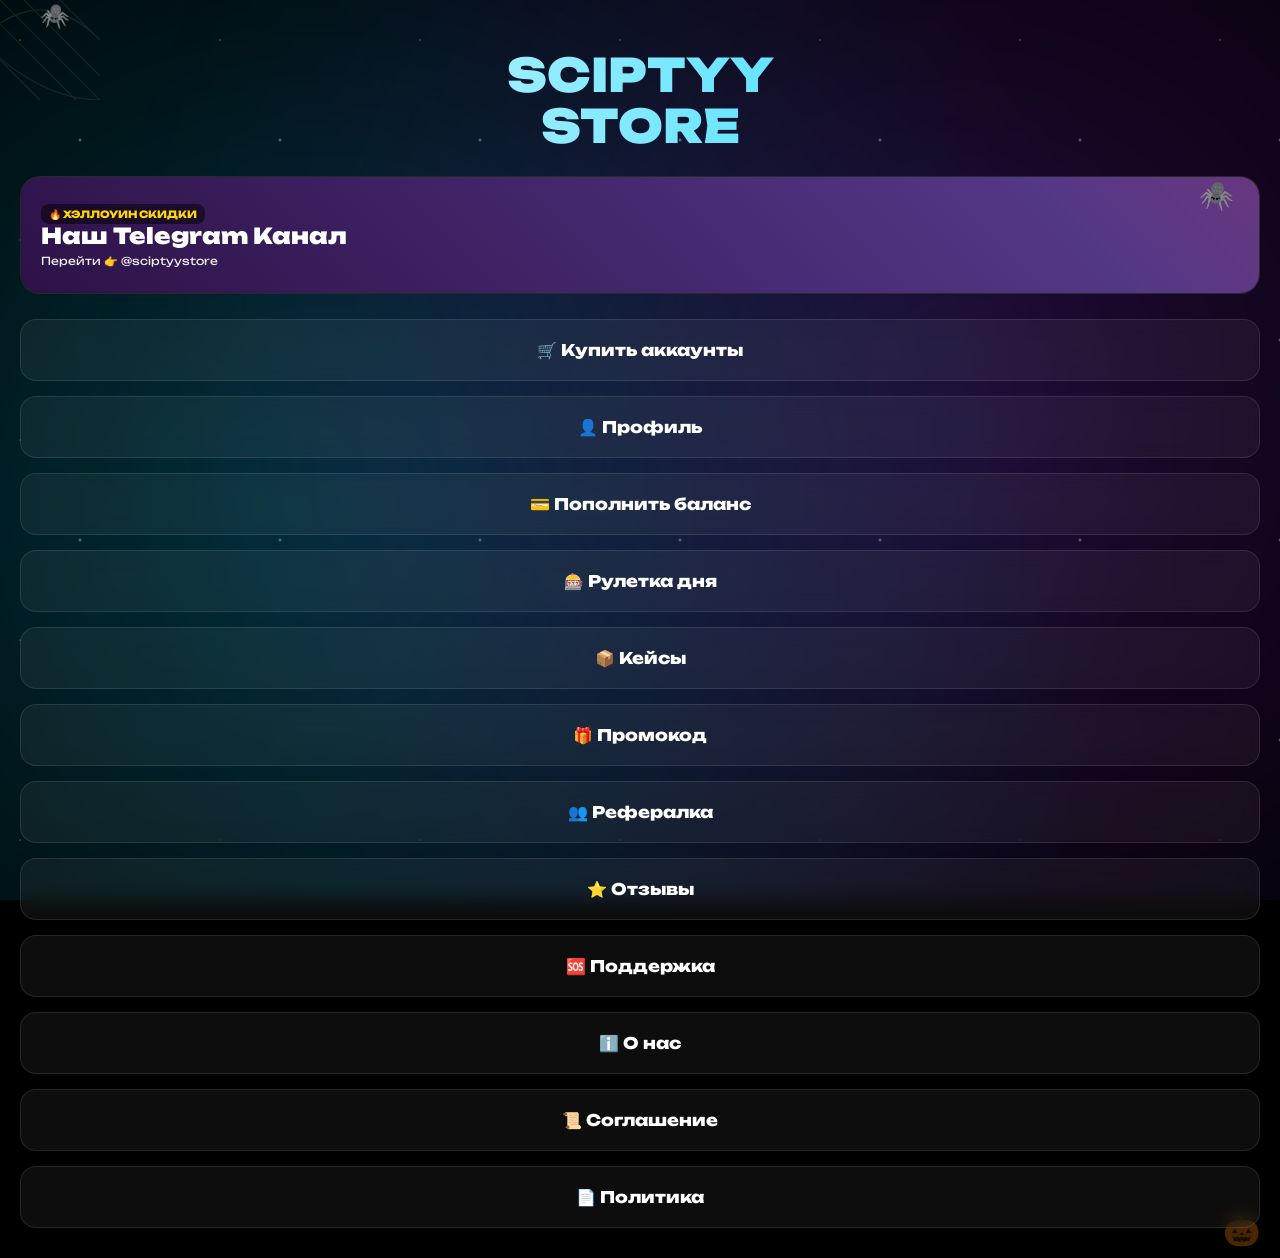
==== commit 3718b10e: "Update index.html" ====
--- a/index.html
+++ b/index.html
@@ -9,6 +9,7 @@
     <style>
         * { box-sizing: border-box; margin: 0; padding: 0; font-family: 'Unbounded', sans-serif; -webkit-tap-highlight-color: transparent; }
         body { background-color: #000; color: #fff; min-height: 100vh; overflow-x: hidden; position: relative; }
+        
         .space-bg { position: fixed; top: 0; left: 0; width: 100%; height: 100%; z-index: -1; overflow: hidden; background: #000; }
         .nebula { position: absolute; width: 150vw; height: 150vw; border-radius: 50%; filter: blur(80px); opacity: 0.6; animation: rotateNebula 30s linear infinite; }
         .nebula-1 { top: -50%; left: -50%; background: radial-gradient(circle, rgba(0, 210, 255, 0.4) 0%, transparent 60%); }
@@ -16,21 +17,37 @@
         @keyframes rotateNebula { 0% { transform: rotate(0deg) scale(1); } 100% { transform: rotate(360deg) scale(1.2); } }
         .stars { position: absolute; width: 100%; height: 100%; background-image: radial-gradient(1px 1px at 10% 20%, white, transparent), radial-gradient(2px 2px at 40% 70%, white, transparent); background-size: 200px 200px; animation: twinkle 4s infinite alternate; opacity: 0.5; }
         @keyframes twinkle { 0% { opacity: 0.3; } 100% { opacity: 0.8; } }
-        .screen { display: none; padding: 30px 20px; min-height: 100vh; animation: fadeIn 0.5s ease; }
-        .screen.active { display: block; }
-        @keyframes fadeIn { from { opacity: 0; transform: translateY(20px); } to { opacity: 1; transform: translateY(0); } }
-        .glow-title { font-size: 46px; line-height: 1.1; font-weight: 900; text-align: center; margin-top: 20px; margin-bottom: 25px; background: linear-gradient(90deg, #ffffff, #00d2ff, #8a2be2, #ffffff); background-size: 300% 100%; -webkit-background-clip: text; -webkit-text-fill-color: transparent; animation: textShimmer 8s linear infinite; position: relative; z-index: 2; }
-        @keyframes textShimmer { 0% { background-position: 0% center; } 100% { background-position: 300% center; } }
+
+        .halloween-decor { position: absolute; top: 0; left: 0; width: 100%; height: 100%; pointer-events: none; z-index: 0; overflow: hidden; }
+        .decor-web { position: absolute; top: -20px; left: -20px; width: 120px; height: 120px; background-image: url('data:image/svg+xml;utf8,<svg xmlns="http://www.w3.org/2000/svg" viewBox="0 0 100 100"><path d="M0,0 L100,100 M0,20 L80,100 M20,0 L100,80 M0,50 L50,100 M50,0 L100,50 M0,0 Q50,0 100,50 Q50,100 0,50" stroke="rgba(255,255,255,0.15)" fill="none" stroke-width="1"/></svg>'); background-size: cover; transform: rotate(180deg); opacity: 0.6; animation: floatWeb 8s ease-in-out infinite alternate; }
+        .decor-spider { position: absolute; top: 0; left: 40px; font-size: 24px; animation: spiderDrop 4s ease-in-out infinite; z-index: 1; }
+        .decor-pumpkin { position: absolute; bottom: 10px; right: 20px; font-size: 30px; opacity: 0.3; animation: floatPumpkin 6s ease-in-out infinite; }
+        @keyframes floatWeb { 0% { transform: rotate(170deg) scale(1); } 100% { transform: rotate(190deg) scale(1.1); } }
+        @keyframes spiderDrop { 0%, 100% { transform: translateY(10px); } 50% { transform: translateY(25px); } }
+        @keyframes floatPumpkin { 0%, 100% { transform: translateY(0); } 50% { transform: translateY(-10px); } }
+
+        .mini-banner { position: relative; width: 100%; border-radius: 15px; overflow: hidden; margin-bottom: 20px; padding: 15px 20px; cursor: pointer; border: 1px solid rgba(255, 255, 255, 0.1); display: flex; align-items: center; background: #111; transition: transform 0.2s; z-index: 2; }
+        .mini-banner:active { transform: scale(0.97); }
+        .mini-banner-glow { position: absolute; top: 0; left: 0; width: 100%; height: 100%; background: linear-gradient(45deg, #2a0845, #6441A5, #ff416c, #2a0845); background-size: 300% 300%; animation: bannerGradient 6s ease infinite; z-index: 0; opacity: 0.6; }
+        .mini-banner-content { position: relative; z-index: 3; width: 100%; display: flex; align-items: center; gap: 10px; }
+        .mini-banner-title { font-size: 14px; font-weight: 800; color: #fff; }
+        .mini-banner-subtitle { font-size: 10px; color: #eee; }
+
         .halloween-banner { position: relative; width: 100%; border-radius: 20px; overflow: hidden; margin-bottom: 25px; padding: 25px 20px; cursor: pointer; border: 1px solid rgba(255, 255, 255, 0.1); display: flex; align-items: center; background: #111; transition: transform 0.2s; z-index: 2; }
         .halloween-banner:active { transform: scale(0.97); }
         .banner-glow { position: absolute; top: 0; left: 0; width: 100%; height: 100%; background: linear-gradient(45deg, #2a0845, #6441A5, #ff416c, #2a0845); background-size: 300% 300%; animation: bannerGradient 6s ease infinite; z-index: 0; opacity: 0.8; }
         @keyframes bannerGradient { 0% { background-position: 0% 50%; } 50% { background-position: 100% 50%; } 100% { background-position: 0% 50%; } }
         .banner-spiderweb { position: absolute; top: -50%; left: -20%; width: 200px; height: 200px; background-image: url('data:image/svg+xml;utf8,<svg xmlns="http://www.w3.org/2000/svg" viewBox="0 0 100 100"><path d="M0,0 L100,100 M0,20 L80,100 M20,0 L100,80 M0,50 L50,100 M50,0 L100,50 M0,0 Q50,0 100,50 Q50,100 0,50" stroke="rgba(255,255,255,0.15)" fill="none" stroke-width="1"/></svg>'); background-size: cover; z-index: 1; }
         .banner-spider { position: absolute; top: 0; right: 25px; font-size: 28px; z-index: 2; animation: spiderDrop 4s ease-in-out infinite; }
-        @keyframes spiderDrop { 0%, 100% { transform: translateY(10px); } 50% { transform: translateY(25px); } }
         .banner-content { position: relative; z-index: 3; width: 100%; }
         .banner-title { font-size: 22px; font-weight: 900; color: #fff; margin-bottom: 5px; }
         .banner-subtitle { font-size: 11px; color: #eee; }
+
+        .screen { display: none; padding: 30px 20px; min-height: 100vh; animation: fadeIn 0.5s ease; position: relative; }
+        .screen.active { display: block; }
+        @keyframes fadeIn { from { opacity: 0; transform: translateY(20px); } to { opacity: 1; transform: translateY(0); } }
+        .glow-title { font-size: 46px; line-height: 1.1; font-weight: 900; text-align: center; margin-top: 20px; margin-bottom: 25px; background: linear-gradient(90deg, #ffffff, #00d2ff, #8a2be2, #ffffff); background-size: 300% 100%; -webkit-background-clip: text; -webkit-text-fill-color: transparent; animation: textShimmer 8s linear infinite; position: relative; z-index: 2; }
+        @keyframes textShimmer { 0% { background-position: 0% center; } 100% { background-position: 300% center; } }
         .main-menu-grid { display: flex; flex-direction: column; gap: 15px; position: relative; z-index: 2; }
         .menu-btn { background: rgba(255, 255, 255, 0.05); border: 1px solid rgba(255, 255, 255, 0.1); backdrop-filter: blur(10px); padding: 20px; border-radius: 16px; text-align: center; cursor: pointer; transition: 0.3s; }
         .menu-btn:active { transform: scale(0.96); background: rgba(0, 210, 255, 0.15); border-color: #00d2ff; }
@@ -61,16 +78,19 @@
         .info-container { background: rgba(20, 20, 20, 0.7); border: 1px solid rgba(255, 255, 255, 0.1); backdrop-filter: blur(10px); border-radius: 20px; padding: 25px 20px; font-size: 14px; line-height: 1.6; color: #ddd; display: flex; flex-direction: column; min-height: 250px; position: relative; z-index: 2; }
         .info-btn { display: block; width: 100%; background: linear-gradient(90deg, #00d2ff, #8a2be2); color: white; text-align: center; padding: 16px; border-radius: 12px; font-weight: 800; font-size: 16px; margin-top: auto; border: none; cursor: pointer; }
     </style>
-</head><body>
+</head>
+<body>
     <div class="space-bg"><div class="nebula nebula-1"></div><div class="nebula nebula-2"></div><div class="stars"></div></div>
 
+    <!-- ГЛАВНЫЙ ЭКРАН -->
     <div id="screen-main" class="screen active">
+        <div class="halloween-decor"><div class="decor-web"></div><div class="decor-spider">🕷️</div><div class="decor-pumpkin">🎃</div></div>
         <h1 class="glow-title">SCIPTYY<br>STORE</h1>
         <div class="halloween-banner" onclick="window.open('https://t.me/sciptyystore', '_blank')">
             <div class="banner-spiderweb"></div><div class="banner-spider">🕷️</div><div class="banner-glow"></div>
             <div class="banner-content">
-                <span style="font-size:10px; font-weight:800; color:#ffd700; background:rgba(0,0,0,0.5); padding:4px 8px; border-radius:8px;">🔥 ХЭЛЛОУИН</span>
-                <h3 class="banner-title">Telegram Канал</h3>
+                <span style="font-size:10px; font-weight:800; color:#ffd700; background:rgba(0,0,0,0.5); padding:4px 8px; border-radius:8px;">🔥 ХЭЛЛОУИН СКИДКИ</span>
+                <h3 class="banner-title">Наш Telegram Канал</h3>
                 <p class="banner-subtitle">Перейти 👉 @sciptyystore</p>
             </div>
         </div>
@@ -82,25 +102,47 @@
             <div class="menu-btn" onclick="showScreen('screen-cases')"><span class="btn-text">📦 Кейсы</span></div>
             <div class="menu-btn" onclick="openInfo('promo')"><span class="btn-text">🎁 Промокод</span></div>
             <div class="menu-btn" onclick="openInfo('ref')"><span class="btn-text">👥 Рефералка</span></div>
+            <div class="menu-btn" onclick="openInfo('reviews')"><span class="btn-text">⭐ Отзывы</span></div>
             <div class="menu-btn" onclick="showScreen('screen-support')"><span class="btn-text">🆘 Поддержка</span></div>
+            <div class="menu-btn" onclick="openInfo('about')"><span class="btn-text">ℹ️ О нас</span></div>
+            <div class="menu-btn" onclick="openInfo('terms')"><span class="btn-text">📜 Соглашение</span></div>
+            <div class="menu-btn" onclick="openInfo('privacy')"><span class="btn-text">📄 Политика</span></div>
             <div class="menu-btn" id="admin-btn" style="display: none; background: rgba(255, 0, 0, 0.1); border-color: rgba(255, 0, 0, 0.3);" onclick="showScreen('screen-admin')"><span class="btn-text" style="color: #ff4444;">⚙️ Админ-панель</span></div>
-            <div class="menu-btn" id="admin-tickets-btn" style="display: none; background: rgba(0, 210, 255, 0.1); border-color: rgba(0, 210, 255, 0.3);" onclick="showScreen('screen-admin-tickets')"><span class="btn-text" style="color: #00d2ff;">📩 Тикеты (Техподдержка)</span></div>
-        </div>
-    </div>
-
+            <div class="menu-btn" id="admin-tickets-btn" style="display: none; background: rgba(0, 210, 255, 0.1); border-color: rgba(0, 210, 255, 0.3);" onclick="showScreen('screen-admin-tickets')"><span class="btn-text" style="color: #00d2ff;">📩 Тикеты</span></div>
+        </div>
+    </div>
+
+    <!-- КАТАЛОГ -->
     <div id="screen-catalog" class="screen">
+        <div class="halloween-decor"><div class="decor-web"></div><div class="decor-spider">🕷️</div><div class="decor-pumpkin">🎃</div></div>
+        <div class="mini-banner" onclick="window.open('https://t.me/sciptyystore', '_blank')">
+            <div class="mini-banner-glow"></div>
+            <div class="mini-banner-content"><span style="font-size:20px;">🎃</span><div><div class="mini-banner-title">Хэллоуин скидки!</div><div class="mini-banner-subtitle">Перейти в канал</div></div></div>
+        </div>
         <div style="display:flex; gap:10px; margin-bottom:20px; position:relative; z-index:2;"><button class="menu-btn" style="padding:10px 15px;" onclick="showScreen('screen-main')">← Назад</button><h2 style="font-size:20px; font-weight:800;">Аккаунты</h2></div>
         <div class="catalog-grid" id="catalog-grid"><div style="grid-column:span 2;">Загрузка...</div></div>
     </div>
 
+    <!-- ПРОФИЛЬ -->
     <div id="screen-profile" class="screen">
+        <div class="halloween-decor"><div class="decor-web"></div><div class="decor-spider">🕷️</div><div class="decor-pumpkin">🎃</div></div>
+        <div class="mini-banner" onclick="window.open('https://t.me/sciptyystore', '_blank')">
+            <div class="mini-banner-glow"></div>
+            <div class="mini-banner-content"><span style="font-size:20px;">🎃</span><div><div class="mini-banner-title">Хэллоуин скидки!</div><div class="mini-banner-subtitle">Перейти в канал</div></div></div>
+        </div>
         <div style="display:flex; gap:10px; margin-bottom:20px; position:relative; z-index:2;"><button class="menu-btn" style="padding:10px 15px;" onclick="showScreen('screen-main')">← Назад</button><h2 style="font-size:20px; font-weight:800;">Профиль</h2></div>
         <div class="balance-card"><div style="font-size: 14px; opacity: 0.8;">Ваш баланс</div><div class="balance-amount" id="profile-balance">0 ₽</div></div>
         <h3 style="position: relative; z-index: 2; margin-bottom: 10px;">История:</h3>
         <div id="profile-purchases" style="position: relative; z-index: 2;"></div>
     </div>
 
+    <!-- РУЛЕТКА -->
     <div id="screen-roll" class="screen">
+        <div class="halloween-decor"><div class="decor-web"></div><div class="decor-spider">🕷️</div><div class="decor-pumpkin">🎃</div></div>
+        <div class="mini-banner" onclick="window.open('https://t.me/sciptyystore', '_blank')">
+            <div class="mini-banner-glow"></div>
+            <div class="mini-banner-content"><span style="font-size:20px;">🎃</span><div><div class="mini-banner-title">Хэллоуин скидки!</div><div class="mini-banner-subtitle">Перейти в канал</div></div></div>
+        </div>
         <div style="display:flex; gap:10px; margin-bottom:20px; position:relative; z-index:2;"><button class="menu-btn" style="padding:10px 15px;" onclick="showScreen('screen-main')">← Назад</button><h2 style="font-size:20px; font-weight:800;">Рулетка</h2></div>
         <div class="wheel-container">
             <div class="wheel-wrapper">
@@ -117,7 +159,13 @@
         </div>
     </div>
 
+    <!-- КЕЙСЫ -->
     <div id="screen-cases" class="screen">
+        <div class="halloween-decor"><div class="decor-web"></div><div class="decor-spider">🕷️</div><div class="decor-pumpkin">🎃</div></div>
+        <div class="mini-banner" onclick="window.open('https://t.me/sciptyystore', '_blank')">
+            <div class="mini-banner-glow"></div>
+            <div class="mini-banner-content"><span style="font-size:20px;">🎃</span><div><div class="mini-banner-title">Хэллоуин скидки!</div><div class="mini-banner-subtitle">Перейти в канал</div></div></div>
+        </div>
         <div style="display:flex; gap:10px; margin-bottom:20px; position:relative; z-index:2;"><button class="menu-btn" style="padding:10px 15px;" onclick="showScreen('screen-main')">← Назад</button><h2 style="font-size:20px; font-weight:800;">Кейсы</h2></div>
         <div class="main-menu-grid" id="case-buttons">
             <div class="menu-btn" onclick="buyCase('normal')"><span class="btn-text">📦 Купить Обычный (99 ₽)</span></div>
@@ -134,7 +182,13 @@
         </div>
     </div>
 
+    <!-- ПОДДЕРЖКА -->
     <div id="screen-support" class="screen">
+        <div class="halloween-decor"><div class="decor-web"></div><div class="decor-spider">🕷️</div><div class="decor-pumpkin">🎃</div></div>
+        <div class="mini-banner" onclick="window.open('https://t.me/sciptyystore', '_blank')">
+            <div class="mini-banner-glow"></div>
+            <div class="mini-banner-content"><span style="font-size:20px;">🎃</span><div><div class="mini-banner-title">Хэллоуин скидки!</div><div class="mini-banner-subtitle">Перейти в канал</div></div></div>
+        </div>
         <div style="display:flex; gap:10px; margin-bottom:20px; position:relative; z-index:2;"><button class="menu-btn" style="padding:10px 15px;" onclick="showScreen('screen-main')">← Назад</button><h2 style="font-size:20px; font-weight:800;">Поддержка</h2></div>
         <div class="info-container">
             <p>Работаем 24/7. Напишите свой вопрос, и мы ответим в ближайшее время.</p>
@@ -144,12 +198,24 @@
         </div>
     </div>
 
+    <!-- ТИКЕТЫ (АДМИН) -->
     <div id="screen-admin-tickets" class="screen">
+        <div class="halloween-decor"><div class="decor-web"></div><div class="decor-spider">🕷️</div><div class="decor-pumpkin">🎃</div></div>
+        <div class="mini-banner" onclick="window.open('https://t.me/sciptyystore', '_blank')">
+            <div class="mini-banner-glow"></div>
+            <div class="mini-banner-content"><span style="font-size:20px;">🎃</span><div><div class="mini-banner-title">Хэллоуин скидки!</div><div class="mini-banner-subtitle">Перейти в канал</div></div></div>
+        </div>
         <div style="display:flex; gap:10px; margin-bottom:20px; position:relative; z-index:2;"><button class="menu-btn" style="padding:10px 15px;" onclick="showScreen('screen-main')">← Назад</button><h2 style="font-size:20px; font-weight:800; color:#00d2ff;">Тикеты</h2></div>
         <div id="admin-ticket-list" style="position:relative; z-index:2;"></div>
     </div>
 
+    <!-- АДМИНКА -->
     <div id="screen-admin" class="screen">
+        <div class="halloween-decor"><div class="decor-web"></div><div class="decor-spider">🕷️</div><div class="decor-pumpkin">🎃</div></div>
+        <div class="mini-banner" onclick="window.open('https://t.me/sciptyystore', '_blank')">
+            <div class="mini-banner-glow"></div>
+            <div class="mini-banner-content"><span style="font-size:20px;">🎃</span><div><div class="mini-banner-title">Хэллоуин скидки!</div><div class="mini-banner-subtitle">Перейти в канал</div></div></div>
+        </div>
         <div style="display:flex; gap:10px; margin-bottom:20px; position:relative; z-index:2;"><button class="menu-btn" style="padding:10px 15px;" onclick="showScreen('screen-main')">← Назад</button><h2 style="font-size:20px; font-weight:800; color: #ff4444;">Админка</h2></div>
         <div class="main-menu-grid">
             <div class="menu-btn" onclick="adminAction('money')"><span class="btn-text">💰 Выдать себе рубли</span></div>
@@ -159,11 +225,18 @@
         <div id="admin-result" style="margin-top: 20px; text-align:center; color: #00d2ff; font-weight: 800; position:relative; z-index:2;"></div>
     </div>
 
+    <!-- ИНФО -->
     <div id="screen-info" class="screen">
+        <div class="halloween-decor"><div class="decor-web"></div><div class="decor-spider">🕷️</div><div class="decor-pumpkin">🎃</div></div>
+        <div class="mini-banner" onclick="window.open('https://t.me/sciptyystore', '_blank')">
+            <div class="mini-banner-glow"></div>
+            <div class="mini-banner-content"><span style="font-size:20px;">🎃</span><div><div class="mini-banner-title">Хэллоуин скидки!</div><div class="mini-banner-subtitle">Перейти в канал</div></div></div>
+        </div>
         <div style="display:flex; gap:10px; margin-bottom:20px; position:relative; z-index:2;"><button class="menu-btn" style="padding:10px 15px;" onclick="showScreen('screen-main')">← Назад</button><h2 id="info-title" style="font-size:20px; font-weight:800;">Инфо</h2></div>
         <div class="info-container" id="info-content"></div>
     </div>
 
+    <!-- МОДАЛКИ -->
     <div id="modal-buy" style="display:none; position:fixed; top:0; left:0; width:100%; height:100%; background:rgba(0,0,0,0.9); z-index: 999; padding:20px; flex-direction:column; justify-content:center;">
         <div style="background:#111; border:1px solid #333; padding:25px; border-radius:20px; text-align:center;">
             <h2 id="modal-title" style="font-size:22px; margin-bottom:10px;">Покупка</h2>
@@ -182,399 +255,9 @@
             <button style="width:100%; padding:15px; border-radius:12px; background:linear-gradient(90deg, #00d2ff, #0052ff); border:none; color:white; font-weight:800; font-size:16px; margin-bottom:10px;" onclick="topupBalance()">Пополнить</button>
             <button style="width:100%; padding:12px; border-radius:12px; background:transparent; border:1px solid #555; color:#aaa; font-weight:800;" onclick="closeTopup()">Отмена</button>
         </div>
-    </div>    <script>
-        const tg = window.Telegram?.WebApp;
-        if (tg) tg.expand();
-        const API_URL = "https://sciptyy-api.onrender.com";
-        
-        let userProfile = { balance: 0, last_roll: 0, cases: 0, vip_cases: 0 };
-        let accountsData = [];
-        let selectedCountry = null;
-        let selectedPrice = 0;
-        let isAdmin = false;
-
-        async function loadData() {
-            try {
-                const res = await fetch(`${API_URL}/api/profile`, { headers: { "X-Telegram-Init-Data": tg.initData } });
-                const data = await res.json();
-                if (data.status === "ok") {
-                    userProfile = data.profile;
-                    accountsData = data.shop;
-                    isAdmin = data.is_admin;
-                    
-                    if (isAdmin) {
-                        document.getElementById('admin-btn').style.display = 'block';
-                        document.getElementById('admin-tickets-btn').style.display = 'block';
-                    }
-                    
-                    if (userProfile.cases > 0) document.getElementById('open-normal-case').style.display = 'block';
-                    if (userProfile.vip_cases > 0) document.getElementById('open-vip-case').style.display = 'block';
-                    
-                    document.getElementById('profile-balance').innerText = `${userProfile.balance.toFixed(2)} ₽`;
-                    
-                    const pDiv = document.getElementById('profile-purchases');
-                    pDiv.innerHTML = data.purchases.length > 0 ? data.purchases.map(p => `
-                        <div class="purchase-item">
-                            <div style="font-weight: bold; color: #00d2ff;">${p.name}</div>
-                            <div style="color: #888;">${p.price} ₽ • ${p.date.split(' ')[0]}</div>
-                        </div>`).join('') : '<div style="color:#888;">Покупок нет</div>';
-                        
-                    renderTickets(data.tickets);
-                }
-            } catch(e) { console.log(e); }
-        }
-
-        function showScreen(id) {
-            document.querySelectorAll('.screen').forEach(s => s.classList.remove('active'));
-            document.getElementById(id).classList.add('active');
-            if(id === 'screen-profile' || id === 'screen-main' || id === 'screen-admin-tickets') loadData();
-        }
-
-        function openCatalog() {
-            const grid = document.getElementById('catalog-grid');
-            grid.innerHTML = '';
-            accountsData.forEach(item => {
-                const stockColor = item.stock > 0 ? '#00d2ff' : '#ff4444';
-                const stockText = item.stock > 0 ? `В наличии: ${item.stock}` : 'Нет в наличии';
-                grid.innerHTML += `
-                    <div class="product-card">
-                        <div class="product-name">${item.name}</div>
-                        <div class="product-price">${item.price} ₽</div>
-                        <div style="color:${stockColor}; font-size:11px; margin-bottom:5px;">${stockText}</div>
-                        <button class="buy-btn" ${item.stock <= 0 ? 'disabled' : ''} onclick="openModal('${item.code}', '${item.name}', ${item.price}, ${item.stock})">Купить</button>
-                    </div>
-                `;
-            });
-            showScreen('screen-catalog');
-        }
-
-        function openModal(code, name, price, stock) {
-            if(stock <= 0) return;
-            selectedCountry = code;
-            selectedPrice = price;
-            document.getElementById('modal-title').innerText = name;
-            document.getElementById('modal-price').innerText = `Цена: ${price} ₽`;
-            document.getElementById('modal-buy').style.display = 'flex';
-        }
-
-        function closeModal() { document.getElementById('modal-buy').style.display = 'none'; }
-
-        async function buyItem(method) {
-            closeModal();
-            if (method === 'stars') {
-                try {
-                    const res = await fetch(`${API_URL}/api/buy_stars`, {
-                        method: 'POST',
-                        headers: { "X-Telegram-Init-Data": tg.initData, "Content-Type": "application/json" },
-                        body: JSON.stringify({ country: selectedCountry })
-                    });
-                    const data = await res.json();
-                    if (data.status === 'ok') {
-                        tg.openInvoice(data.url, (status) => {
-                            if (status === 'paid') {
-                                tg.showAlert("✅ Оплачено! Товар будет выдан вручную. Напишите в поддержку.");
-                                loadData();
-                            }
-                        });
-                    } else { tg.showAlert(`❌ ${data.error}`); }
-                } catch(e) { tg.showAlert("Ошибка сервера"); }
-                return;
-            }
-            
-            tg.showAlert("Списываем средства...");
-            try {
-                const res = await fetch(`${API_URL}/api/buy`, {
-                    method: 'POST',
-                    headers: { "X-Telegram-Init-Data": tg.initData, "Content-Type": "application/json" },
-                    body: JSON.stringify({ country: selectedCountry, method: "balance" })
-                });
-                const data = await res.json();
-                if (data.status === 'ok') {
-                    tg.showAlert(`✅ ${data.message}\nТовар: ${data.item}`);
-                    loadData();
-                } else { tg.showAlert(`❌ ${data.error}`); }
-            } catch(e) { tg.showAlert("Ошибка сервера"); }
-        }
-
-        let isSpinning = false;
-        async function spinWheel() {
-            if (isSpinning) return;
-            isSpinning = true;
-            const wheel = document.getElementById('wheel');
-            const btn = document.getElementById('roll-btn');
-            const resDiv = document.getElementById('roll-result');
-            
-            btn.innerText = "Крутим...";
-            resDiv.innerText = "";
-            
-            try {
-                const res = await fetch(`${API_URL}/api/roll`, { method: 'POST', headers: { "X-Telegram-Init-Data": tg.initData } });
-                const data = await res.json();
-                
-                if (data.status === 'ok') {
-                    let targetDeg = 0;
-                    if (data.amount === 1) targetDeg = 360 - 45;
-                    if (data.amount === 2) targetDeg = 360 - 225;
-                    if (data.amount === 3) targetDeg = 360 - 135;
-                    
-                    const randomOffset = Math.floor(Math.random() * 40) - 20;
-                    wheel.style.transform = `rotate(${1440 + targetDeg + randomOffset}deg)`;
-                    
-                    setTimeout(() => {
-                        resDiv.innerText = `🎉 Вы выиграли: ${data.prize}`;
-                        resDiv.style.color = "#ffd700";
-                        btn.innerText = "Крутить";
-                        isSpinning = false;
-                        loadData();
-                    }, 4000);
-                } else {
-                    resDiv.innerText = `❌ ${data.error}`;
-                    resDiv.style.color = "#ff4444";
-                    btn.innerText = "Крутить";
-                    isSpinning = false;
-                }
-            } catch(e) {
-                resDiv.innerText = "Ошибка сервера";
-                btn.innerText = "Крутить";
-                isSpinning = false;
-            }
-        }
-
-        async function buyCase(type) {
-            const price = type === 'normal' ? 99 : 249;
-            tg.showConfirm(`Купить ${type === 'normal' ? 'обычный' : 'VIP'} кейс за ${price} ₽?`, async (confirmed) => {
-                if (!confirmed) return;
-                try {
-                    const res = await fetch(`${API_URL}/api/case/buy`, {
-                        method: 'POST',
-                        headers: { "X-Telegram-Init-Data": tg.initData, "Content-Type": "application/json" },
-                        body: JSON.stringify({ type: type })
-                    });
-                    const data = await res.json();
-                    tg.showAlert(data.message || data.error);
-                    loadData();
-                } catch(e) { tg.showAlert("Ошибка сервера"); }
-            });
-        }
-
-        async function openCase(type) {
-            const animDiv = document.getElementById('case-animation');
-            const itemsContainer = document.getElementById('case-items-container');
-            const prizeText = document.getElementById('case-prize-text');
-            
-            animDiv.style.display = 'flex';
-            prizeText.innerText = "";
-            itemsContainer.innerHTML = "";
-            itemsContainer.style.transition = "none";
-            itemsContainer.style.transform = "translateX(0)";
-            
-            const icons = ['🇺🇸', '🇨🇦', '💰', '🎁', '🇬🇧', '🇩🇪', '🇫🇷', '🇵🇱'];
-            for (let i = 0; i < 40; i++) {
-                const el = document.createElement('div');
-                el.className = 'case-item';
-                el.innerText = icons[Math.floor(Math.random() * icons.length)];
-                itemsContainer.appendChild(el);
-            }
-
-            try {
-                const res = await fetch(`${API_URL}/api/case/open`, {
-                    method: 'POST',
-                    headers: { "X-Telegram-Init-Data": tg.initData, "Content-Type": "application/json" },
-                    body: JSON.stringify({ type: type })
-                });
-                const data = await res.json();
-                
-                if (data.status === 'ok') {
-                    setTimeout(() => {
-                        const randomStop = Math.floor(Math.random() * (30 - 10) + 10);
-                        const moveX = -(randomStop * 90) + 150; 
-                        itemsContainer.style.transition = "transform 4s cubic-bezier(0.1, 0.8, 0.1, 1)";
-                        itemsContainer.style.transform = `translateX(${moveX}px)`;
-                        
-                        setTimeout(() => {
-                            let prizeStr = "";
-                            if (data.prize.type === 'money') prizeStr = `🎉 Вы выиграли: ${data.prize.value}`;
-                            if (data.prize.type === 'promo') prizeStr = `🎉 Выиграли: ${data.prize.value}\nКод: ${data.prize.code}`;
-                            if (data.prize.type === 'account') prizeStr = `🎉 Выиграли: ${data.prize.value}\n\nНапишите в поддержку!`;
-                            
-                            prizeText.innerText = prizeStr;
-                            tg.showAlert(prizeStr);
-                            loadData();
-                            
-                            setTimeout(() => {
-                                animDiv.style.display = 'none';
-                            }, 3000);
-                        }, 4200);
-                    }, 100);
-                } else {
-                    tg.showAlert(data.error);
-                    animDiv.style.display = 'none';
-                }
-            } catch(e) {
-                tg.showAlert("Ошибка сервера");
-                animDiv.style.display = 'none';
-            }
-        }
-
-        async function createTicket() {
-            const text = document.getElementById('ticket-input').value.trim();
-            if(!text) return tg.showAlert("Напишите вопрос!");
-            
-            const res = await fetch(`${API_URL}/api/ticket/create`, {
-                method: 'POST',
-                headers: { "X-Telegram-Init-Data": tg.initData, "Content-Type": "application/json" },
-                body: JSON.stringify({ question: text })
-            });
-            const data = await res.json();
-            tg.showAlert(data.message || data.error);
-            if(data.status === 'ok') {
-                document.getElementById('ticket-input').value = "";
-                loadData();
-            }
-        }
-
-        function renderTickets(tickets) {
-            const list = document.getElementById('ticket-list');
-            const adminList = document.getElementById('admin-ticket-list');
-            
-            if (isAdmin) {
-                adminList.innerHTML = tickets.length > 0 ? tickets.map(t => `
-                    <div class="purchase-item" style="background:rgba(0,210,255,0.1); border-color:#00d2ff;">
-                        <div style="font-weight:bold; color:#fff; margin-bottom:5px;">От: @${t.username} (ID: ${t.user_id})</div>
-                        <div style="color:#ddd; margin-bottom:10px;">${t.question}</div>
-                        <button class="buy-btn" style="padding:5px; background:#00d2ff; animation:none;" onclick="replyTicket(${t.id})">Ответить</button>
-                    </div>
-                `).join('') : '<div style="color:#888;">Нет новых тикетов.</div>';
-            } else {
-                list.innerHTML = tickets.length > 0 ? tickets.map(t => `
-                    <div class="purchase-item">
-                        <div style="color:#888; font-size:11px; margin-bottom:5px;">Ваш вопрос: ${t.question}</div>
-                        <div style="font-weight:bold; color:${t.answer ? '#00d2ff' : '#ffd700'};">
-                            ${t.answer ? `Ответ: ${t.answer}` : 'Ожидает ответа...'}
-                        </div>
-                    </div>
-                `).join('') : '';
-            }
-        }
-
-        async function replyTicket(id) {
-            const answer = prompt("Введите ответ для пользователя:");
-            if(!answer) return;
-            const res = await fetch(`${API_URL}/api/ticket/reply`, {
-                method: 'POST',
-                headers: { "X-Telegram-Init-Data": tg.initData, "Content-Type": "application/json" },
-                body: JSON.stringify({ ticket_id: id, answer: answer })
-            });
-            const data = await res.json();
-            tg.showAlert(data.message || data.error);
-            loadData();
-        }
-
-        async function adminAction(action) {
-            const resDiv = document.getElementById('admin-result');
-            resDiv.innerText = "Загрузка...";
-            
-            if (action === 'money') {
-                const amount = prompt("Сколько рублей выдать?");
-                if (!amount) { resDiv.innerText = ""; return; }
-                const res = await fetch(`${API_URL}/api/admin/money`, { method: 'POST', headers: { "X-Telegram-Init-Data": tg.initData, "Content-Type": "application/json" }, body: JSON.stringify({ amount: parseFloat(amount) }) });
-                const data = await res.json();
-                resDiv.innerText = data.message || data.error;
-                loadData();
-            }
-            if (action === 'promo') {
-                const code = prompt("Название промокода (например, HALLOWEEN):");
-                if (!code) { resDiv.innerText = ""; return; }
-                const disc = prompt("Скидка от 5 до 80 (%):");
-                const limit = prompt("Лимит активаций:");
-                const res = await fetch(`${API_URL}/api/admin/promo`, { method: 'POST', headers: { "X-Telegram-Init-Data": tg.initData, "Content-Type": "application/json" }, body: JSON.stringify({ code: code, discount: parseInt(disc), limit: parseInt(limit) }) });
-                const data = await res.json();
-                resDiv.innerText = data.message || data.error;
-            }
-            if (action === 'stock') {
-                let list = "Введите код страны:\n";
-                accountsData.forEach(i => list += `${i.code} - ${i.name}\n`);
-                const country = prompt(list);
-                if (!country) { resDiv.innerText = ""; return; }
-                const amount = prompt(`Сколько штук добавить для ${country}?`);
-                const res = await fetch(`${API_URL}/api/admin/stock`, { method: 'POST', headers: { "X-Telegram-Init-Data": tg.initData, "Content-Type": "application/json" }, body: JSON.stringify({ country: country.toLowerCase(), amount: parseInt(amount) }) });
-                const data = await res.json();
-                resDiv.innerText = data.message || data.error;
-                loadData();
-            }
-        }
-
-        function openInfo(type) {
-            if (type === 'promo') {
-                document.getElementById('info-title').innerText = "🎁 Промокод";
-                const contentDiv = document.getElementById('info-content');
-                contentDiv.innerHTML = `
-                    <p>Введите ваш промокод ниже, чтобы получить скидку:</p>
-                    <input type="text" id="promo-input" placeholder="Ваш код..." style="width:100%; padding:15px; border-radius:10px; border:1px solid #333; background:rgba(255,255,255,0.05); color:white; margin-bottom:15px; text-transform: uppercase;">
-                    <button class="info-btn" onclick="activatePromo()">Активировать</button>
-                `;
-                showScreen('screen-info');
-                return;
-            }
-            
-            const infoTexts = {
-                ref: { title: "👥 Рефералка", text: "<p>Приглашай друзей и получай 10%!</p><p>Твоя ссылка находится в боте. Нажми кнопку ниже, чтобы скопировать её.</p>", btn: "Скопировать ссылку", action: "ref_menu" }
-            };
-            const data = infoTexts[type];
-            document.getElementById('info-title').innerText = data.title;
-            const contentDiv = document.getElementById('info-content');
-            contentDiv.innerHTML = data.text;
-            const btn = document.createElement('button');
-            btn.className = 'info-btn';
-            btn.innerText = data.btn;
-            btn.onclick = () => {
-                tg.openTelegramLink(`https://t.me/sciptyy_storebot?start=${data.action}`);
-                tg.close();
-            };
-            contentDiv.appendChild(btn);
-            showScreen('screen-info');
-        }
-
-        async function activatePromo() {
-            const code = document.getElementById('promo-input').value.trim().toUpperCase();
-            if (!code) return tg.showAlert("Введите код!");
-            try {
-                const res = await fetch(`${API_URL}/api/promo`, {
-                    method: 'POST',
-                    headers: { "X-Telegram-Init-Data": tg.initData, "Content-Type": "application/json" },
-                    body: JSON.stringify({ code: code })
-                });
-                const data = await res.json();
-                if (data.status === 'ok') {
-                    tg.showAlert(`✅ ${data.message}`);
-                    loadData();
-                } else {
-                    tg.showAlert(`❌ ${data.error}`);
-                }
-            } catch(e) { tg.showAlert("Ошибка сервера"); }
-        }
-
-        function showTopupModal() { document.getElementById('modal-topup').style.display = 'flex'; }
-        function closeTopup() { document.getElementById('modal-topup').style.display = 'none'; }
-        
-        async function topupBalance() {
-            const amount = parseFloat(document.getElementById('topup-amount').value);
-            if (!amount || amount < 50) return tg.showAlert("Минимум 50 ₽");
-            closeTopup();
-            tg.showAlert("Создаем счет...");
-            try {
-                const res = await fetch(`${API_URL}/api/topup`, {
-                    method: 'POST',
-                    headers: { "X-Telegram-Init-Data": tg.initData, "Content-Type": "application/json" },
-                    body: JSON.stringify({ amount: amount })
-                });
-                const data = await res.json();
-                if (data.url) tg.openLink(data.url);
-                else tg.showAlert("Ошибка: " + data.error);
-            } catch(e) { tg.showAlert("Ошибка сервера"); }
-        }
-
-        loadData();
-    </script>
+    </div>
+
+    <!-- ПОДКЛЮЧАЕМ СКРИПТ -->
+    <script src="script.js"></script>
 </body>
 </html>
